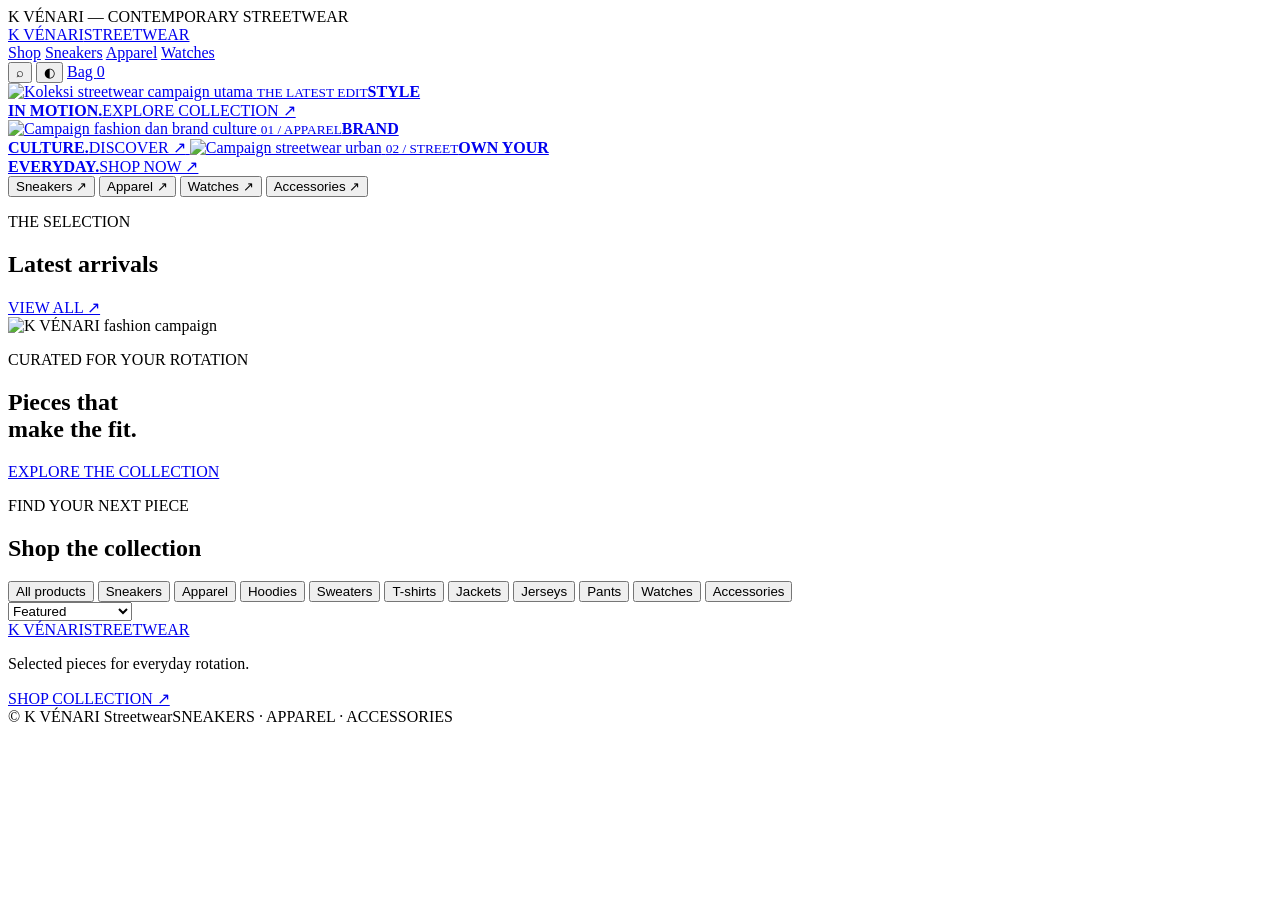
==== index.html @ ab79bc7f "Add files via upload" ====
<!doctype html>
<html lang="id">
<head>
  <meta charset="utf-8">
  <meta name="viewport" content="width=device-width, initial-scale=1">
  <meta name="theme-color" content="#111111">
  <meta name="description" content="K VÉNARI Streetwear — sneakers, apparel, dan fashion pilihan.">
  <title>K VÉNARI — Streetwear</title>
  <link rel="stylesheet" href="css/style.css">
  <script src="js/products.js" defer></script>
  <script src="js/app.js" defer></script>
</head>
<body>
  <div class="announcement">K VÉNARI — CONTEMPORARY STREETWEAR</div>
  <header class="site-header">
    <a class="wordmark" href="index.html" aria-label="K VÉNARI Beranda">K VÉNARI<span>STREETWEAR</span></a>
    <nav class="desktop-nav" aria-label="Navigasi utama">
      <a href="#shop" data-category="All">Shop</a>
      <a href="#shop" data-category="Sneakers">Sneakers</a>
      <a href="#shop" data-category="Apparel">Apparel</a>
      <a href="#shop" data-category="Watches">Watches</a>
    </nav>
    <div class="header-actions">
      <button class="icon-button" id="search-toggle" aria-label="Cari produk">⌕</button>
      <button class="icon-button theme-toggle" id="theme-toggle" aria-label="Ubah tema">◐</button>
      <a class="bag-link" href="#cart">Bag <span id="bag-count">0</span></a>
    </div>
  </header>
  <div class="search-panel" id="search-panel" hidden>
    <input id="search-input" type="search" placeholder="Cari produk, brand, atau kategori..." aria-label="Cari produk">
    <button id="search-close" class="icon-button" aria-label="Tutup pencarian">×</button>
  </div>
  <main id="app">
    <section class="campaign-layout" aria-label="Campaign">
      <a class="campaign campaign-main" href="#shop" data-category="All">
        <img src="assets/Campaign.jpg" alt="Koleksi streetwear campaign utama" fetchpriority="high">
        <span class="campaign-shade"></span>
        <span class="campaign-copy"><small>THE LATEST EDIT</small><strong>STYLE<br>IN MOTION.</strong><span class="text-link">EXPLORE COLLECTION ↗</span></span>
      </a>
      <div class="campaign-side">
        <a class="campaign campaign-small" href="#shop" data-category="Apparel">
          <img src="assets/Campaign2.jpg" alt="Campaign fashion dan brand culture">
          <span class="campaign-shade"></span>
          <span class="campaign-copy"><small>01 / APPAREL</small><strong>BRAND<br>CULTURE.</strong><span class="text-link">DISCOVER ↗</span></span>
        </a>
        <a class="campaign campaign-small" href="#shop" data-category="Sneakers">
          <img src="assets/Campaign 3.jpg" alt="Campaign streetwear urban">
          <span class="campaign-shade"></span>
          <span class="campaign-copy"><small>02 / STREET</small><strong>OWN YOUR<br>EVERYDAY.</strong><span class="text-link">SHOP NOW ↗</span></span>
        </a>
      </div>
    </section>
    <section class="category-strip" aria-label="Kategori produk">
      <button data-category="Sneakers">Sneakers <span>↗</span></button>
      <button data-category="Apparel">Apparel <span>↗</span></button>
      <button data-category="Watches">Watches <span>↗</span></button>
      <button data-category="Accessories">Accessories <span>↗</span></button>
    </section>
    <section class="section-block" id="latest-section">
      <div class="section-heading"><div><p class="eyebrow">THE SELECTION</p><h1>Latest arrivals</h1></div><a class="text-link dark-link" href="#shop">VIEW ALL ↗</a></div>
      <div class="product-grid" id="latest-grid"></div>
    </section>
    <section class="wide-banner">
      <img src="assets/Campaign2.jpg" alt="K VÉNARI fashion campaign" loading="lazy">
      <div><p class="eyebrow">CURATED FOR YOUR ROTATION</p><h2>Pieces that<br>make the fit.</h2><a class="button button-light" href="#shop">EXPLORE THE COLLECTION</a></div>
    </section>
    <section class="section-block" id="shop">
      <div class="section-heading"><div><p class="eyebrow">FIND YOUR NEXT PIECE</p><h2>Shop the collection</h2></div><span class="result-count" id="result-count"></span></div>
      <div class="shop-toolbar">
        <div class="category-filters" id="category-filters">
          <button class="filter-chip active" data-category="All">All products</button>
          <button class="filter-chip" data-category="Sneakers">Sneakers</button>
          <button class="filter-chip" data-category="Apparel">Apparel</button>
          <button class="filter-chip" data-category="Hoodies">Hoodies</button>
          <button class="filter-chip" data-category="Sweaters">Sweaters</button>
          <button class="filter-chip" data-category="T-shirts">T-shirts</button>
          <button class="filter-chip" data-category="Jackets">Jackets</button>
          <button class="filter-chip" data-category="Jerseys">Jerseys</button>
          <button class="filter-chip" data-category="Pants">Pants</button>
          <button class="filter-chip" data-category="Watches">Watches</button>
          <button class="filter-chip" data-category="Accessories">Accessories</button>
        </div>
        <select id="sort-select" aria-label="Urutkan produk"><option value="featured">Featured</option><option value="name-asc">Name: A–Z</option><option value="price-asc">Price: low to high</option><option value="price-desc">Price: high to low</option></select>
      </div>
      <div class="product-grid" id="shop-grid"></div>
      <p class="empty-state" id="empty-state" hidden>Produk tidak ditemukan.</p>
    </section>
    <section class="content-view" id="product-view" hidden></section>
    <section class="content-view" id="cart-view" hidden></section>
    <section class="content-view" id="checkout-view" hidden></section>
  </main>
  <footer class="site-footer">
    <div class="footer-top"><a class="wordmark footer-wordmark" href="index.html">K VÉNARI<span>STREETWEAR</span></a><p>Selected pieces for everyday rotation.</p><a class="text-link" href="#shop">SHOP COLLECTION ↗</a></div>
    <div class="footer-bottom"><span>© <span id="year"></span> K VÉNARI Streetwear</span><span>SNEAKERS · APPAREL · ACCESSORIES</span></div>
  </footer>
  <div class="toast" id="toast" role="status" aria-live="polite"></div>
</body>
</html>
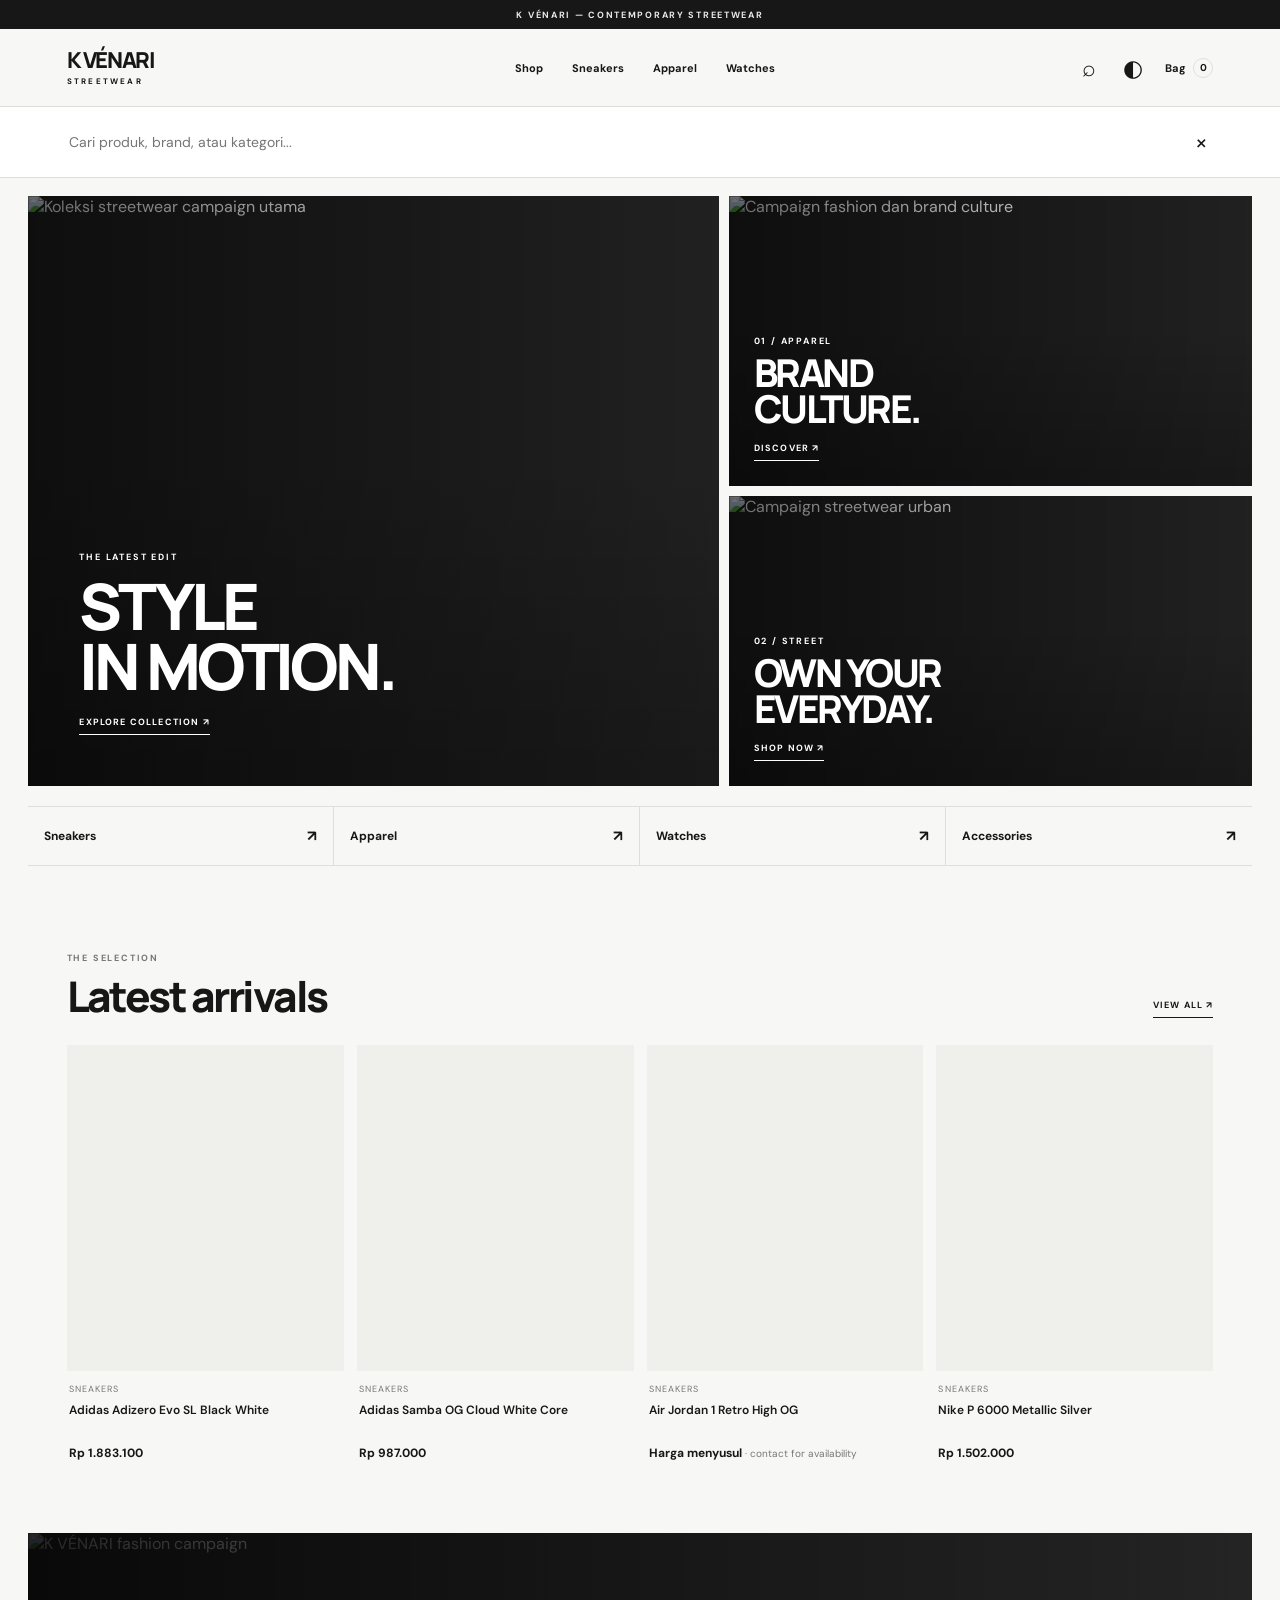
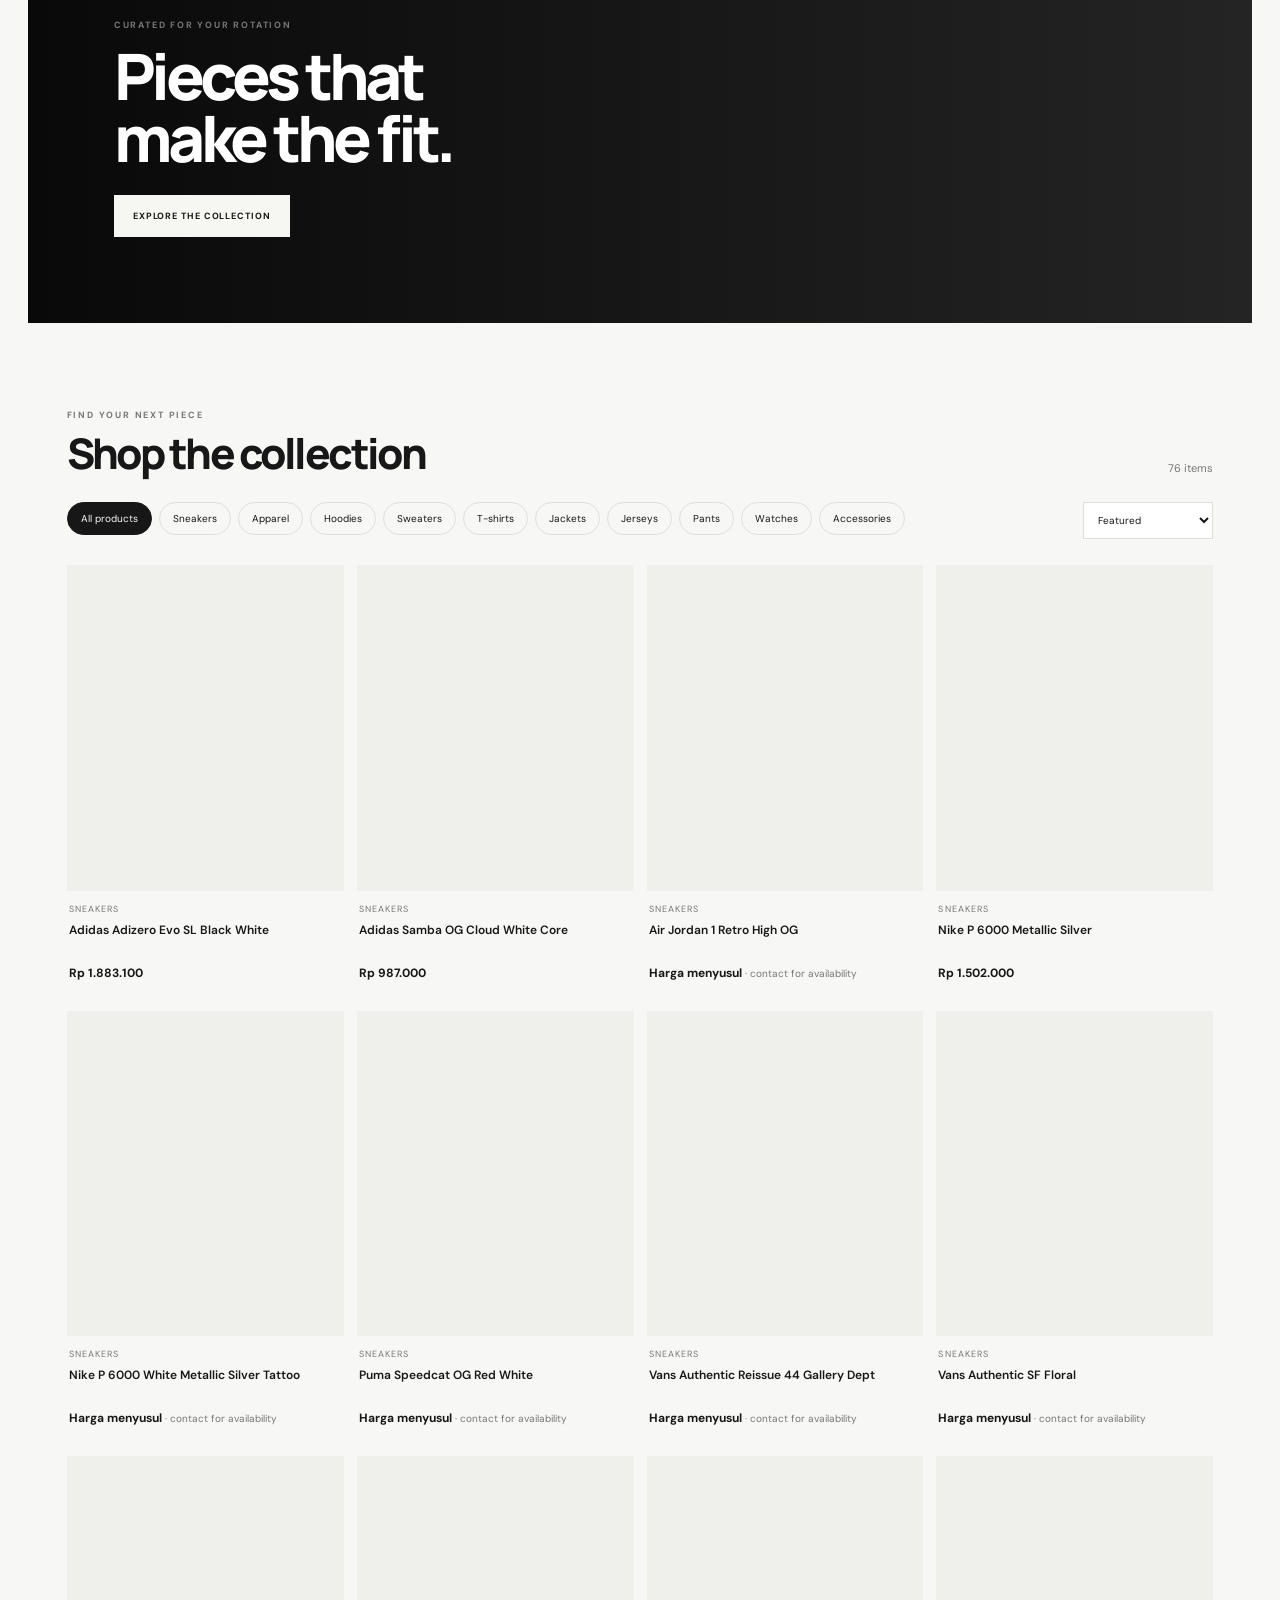
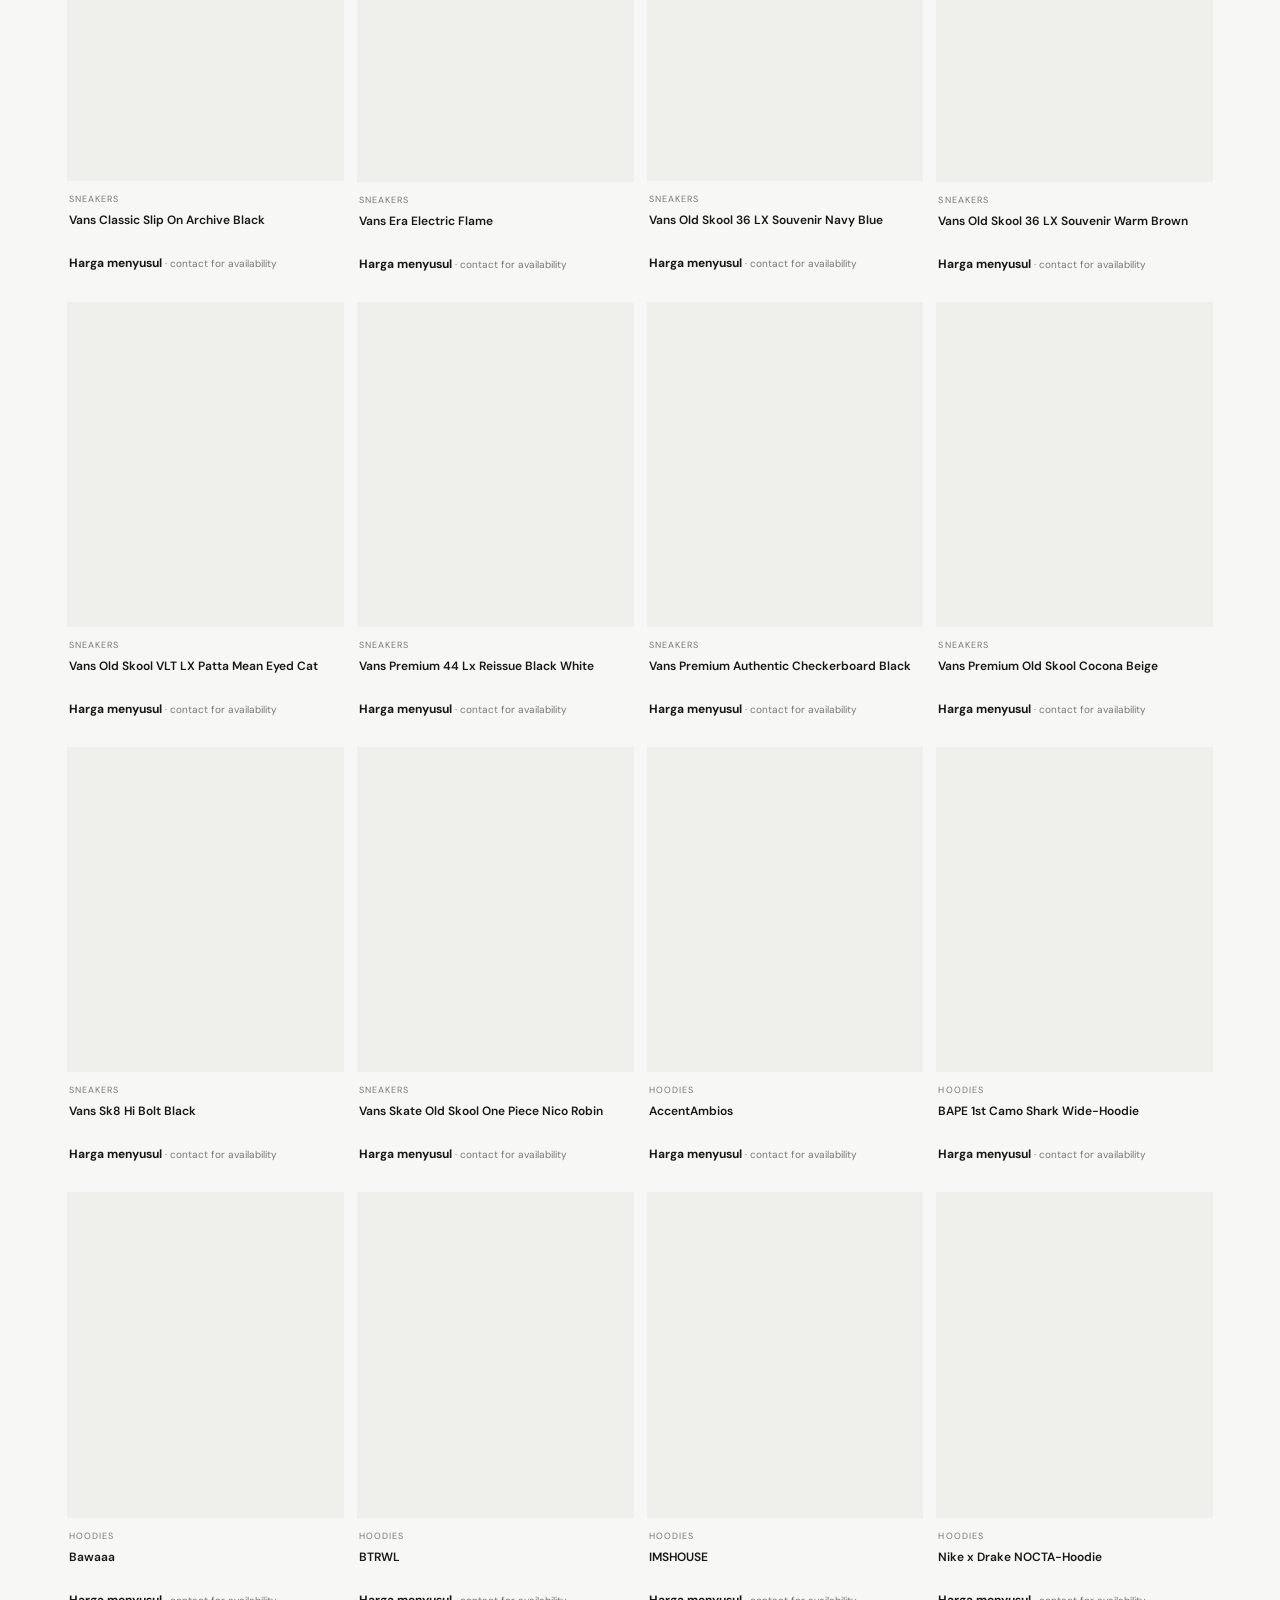
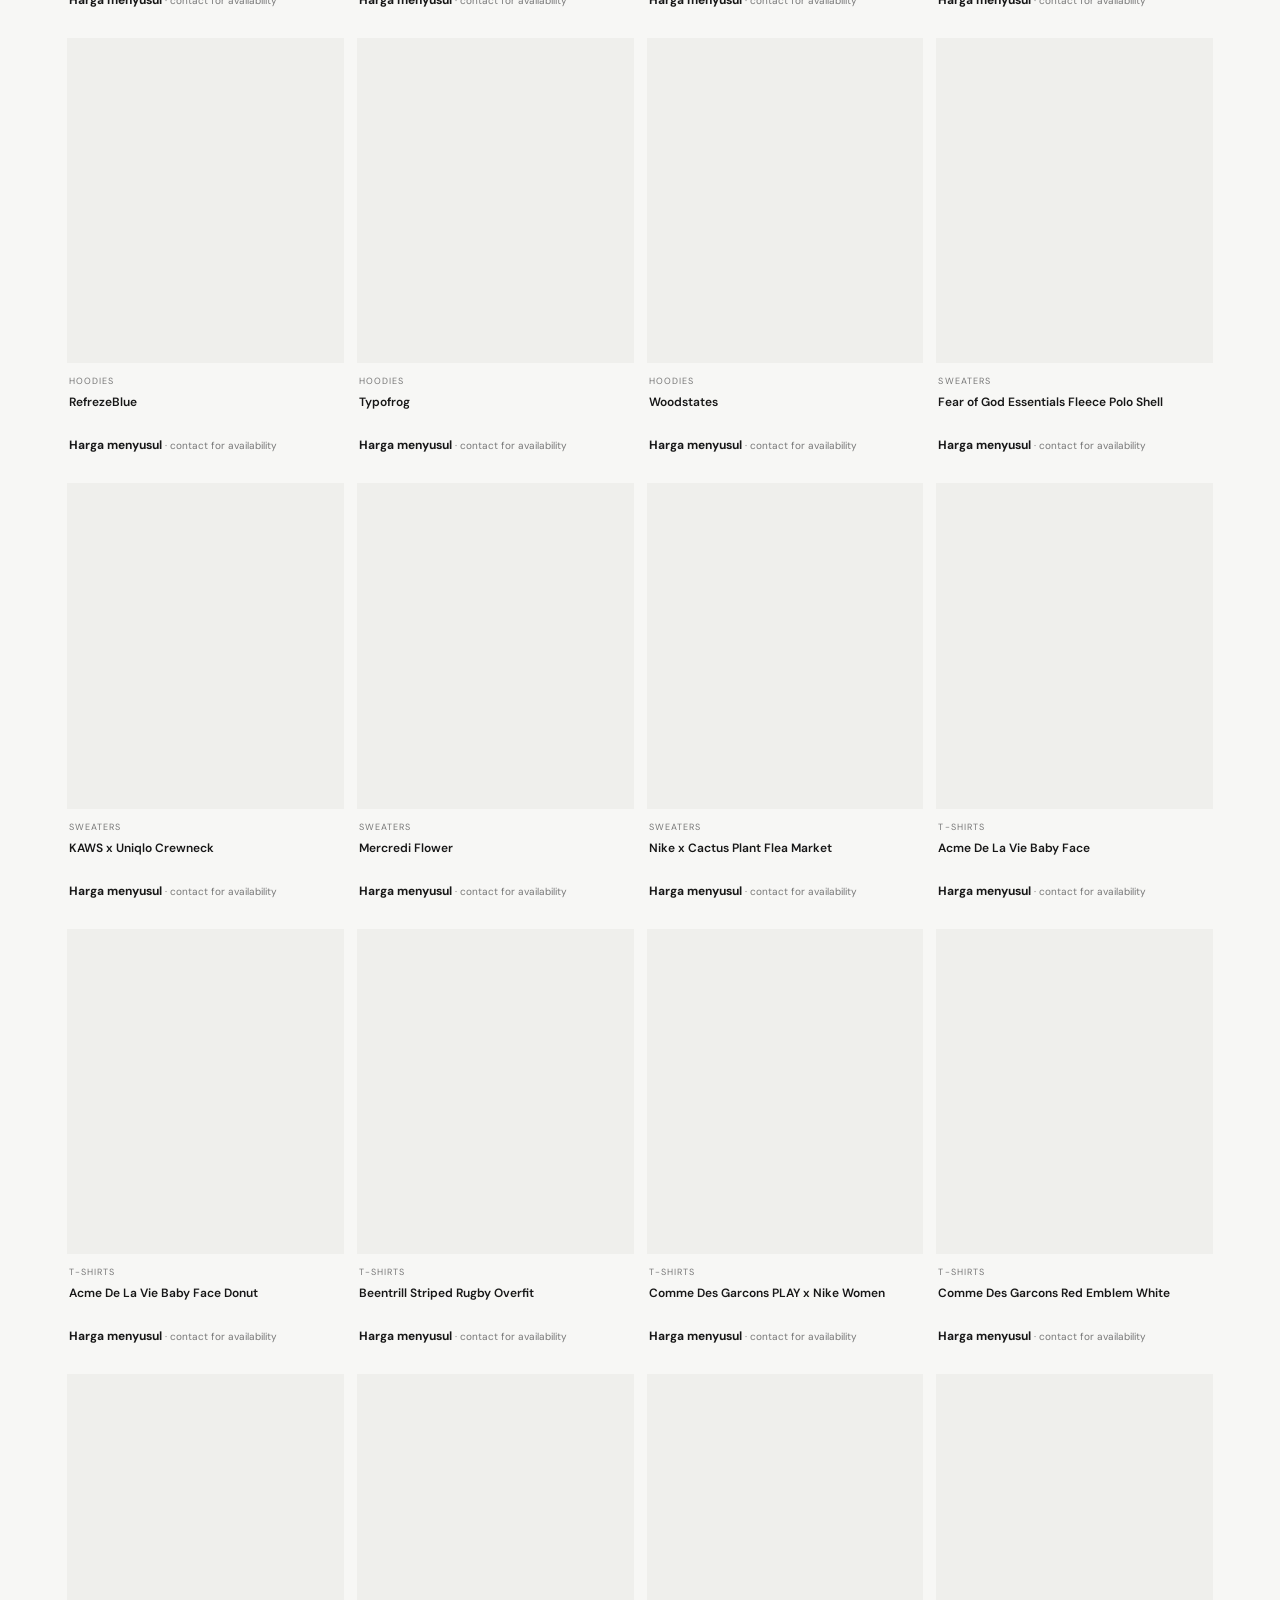
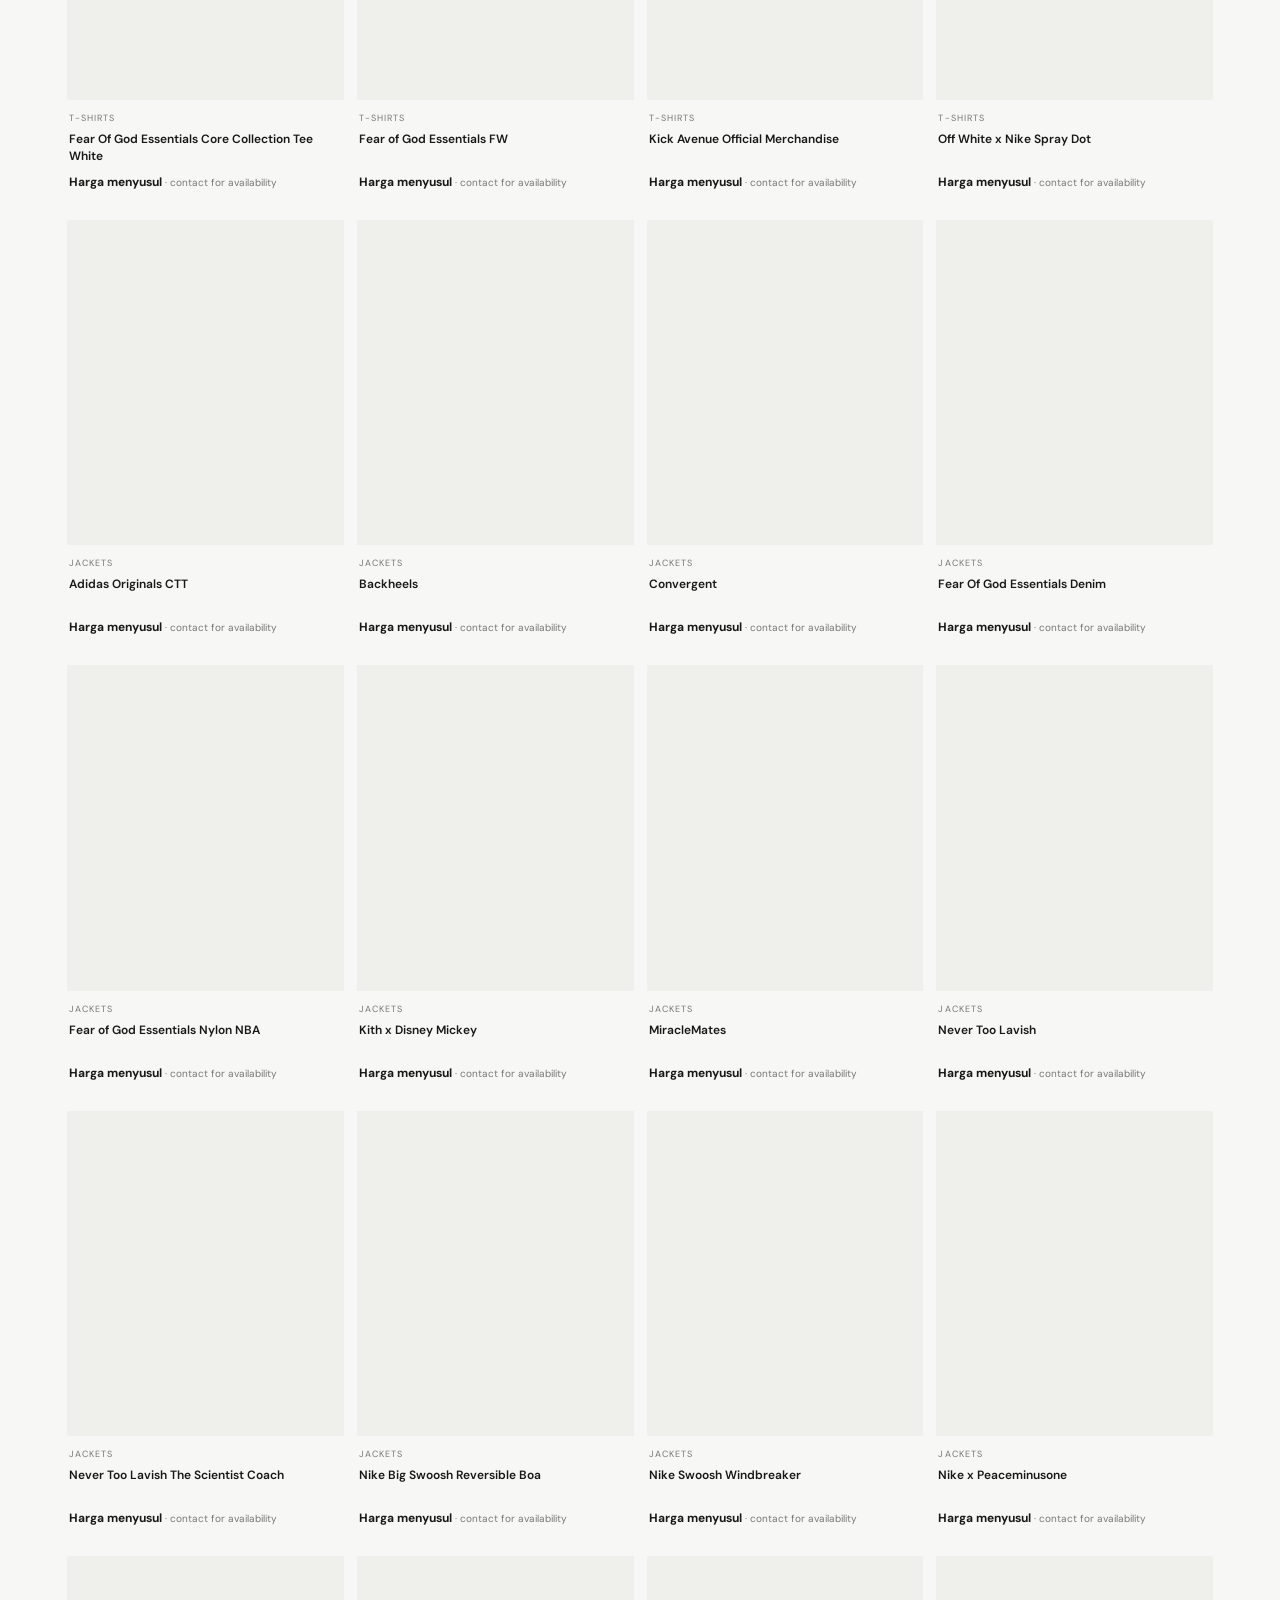
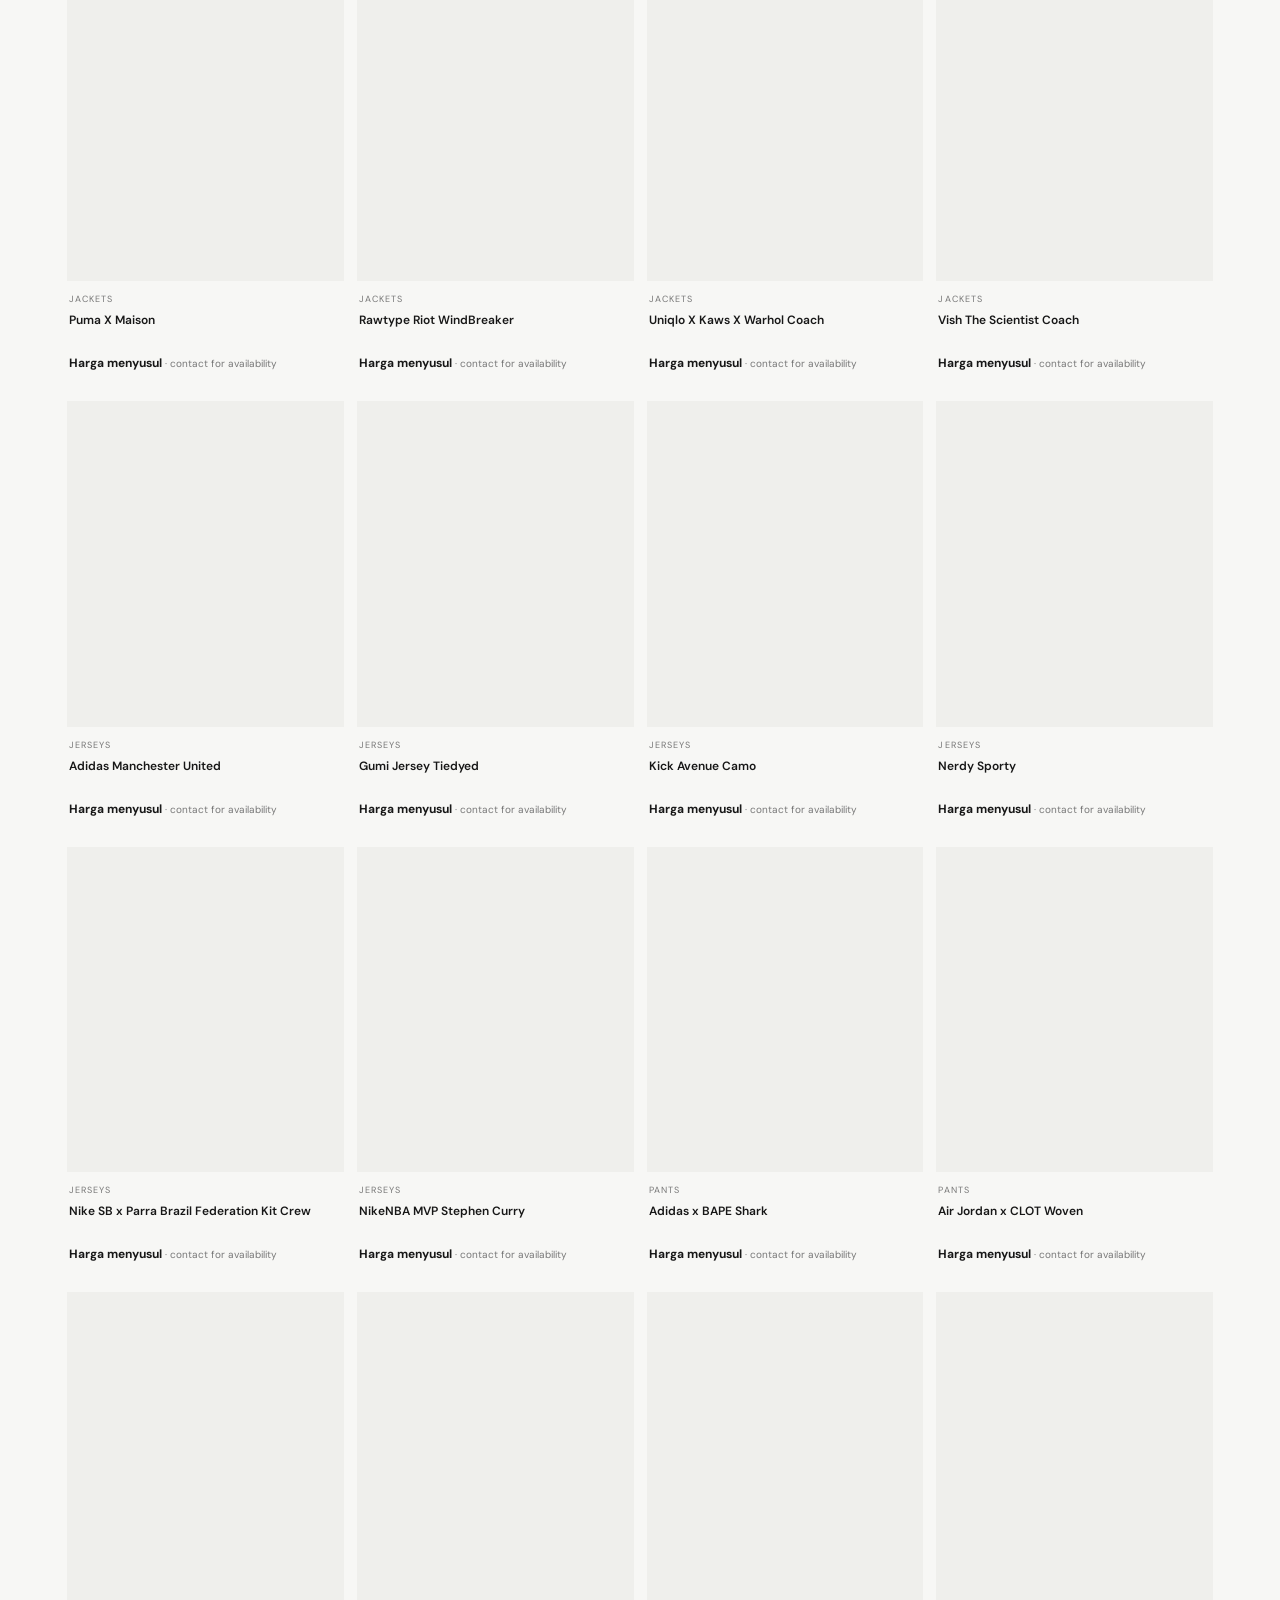
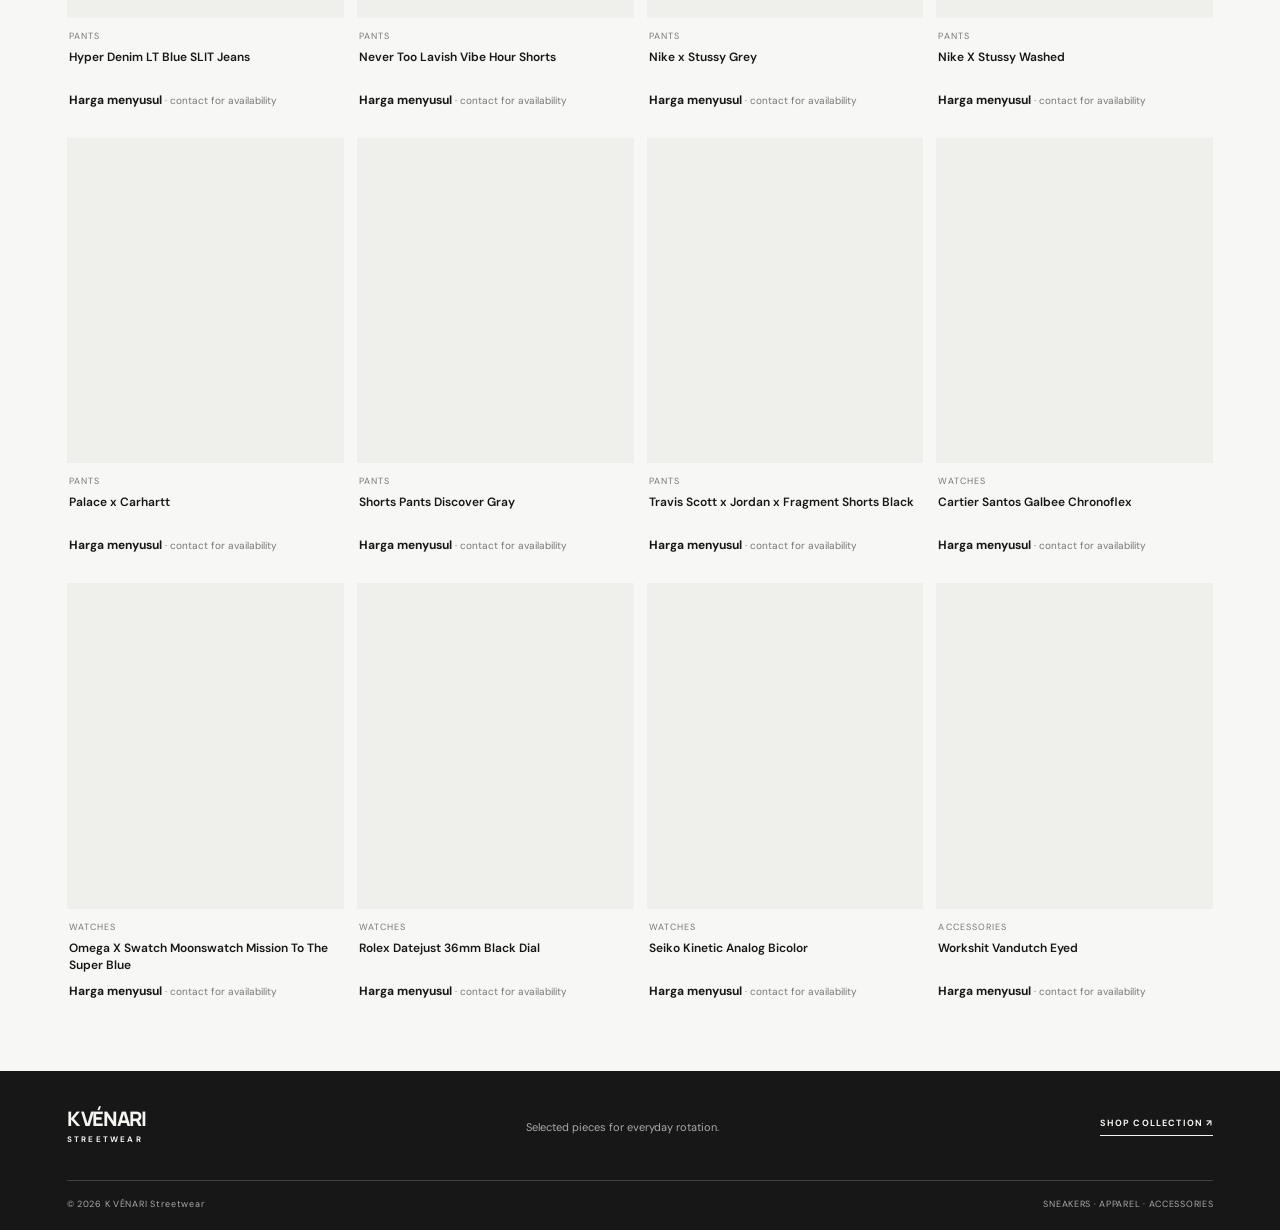
==== commit 73cf1790: "Update index.html" ====
--- a/index.html
+++ b/index.html
@@ -6,9 +6,9 @@
   <meta name="theme-color" content="#111111">
   <meta name="description" content="K VÉNARI Streetwear — sneakers, apparel, dan fashion pilihan.">
   <title>K VÉNARI — Streetwear</title>
-  <link rel="stylesheet" href="css/style.css">
-  <script src="js/products.js" defer></script>
-  <script src="js/app.js" defer></script>
+  <link rel="stylesheet" href="style.css">
+<script src="products.js" defer></script>
+<script src="app.js" defer></script>
 </head>
 <body>
   <div class="announcement">K VÉNARI — CONTEMPORARY STREETWEAR</div>
--- a/style.css
+++ b/style.css
@@ -0,0 +1,6 @@
+@import url('https://fonts.googleapis.com/css2?family=DM+Sans:wght@400;500;600;700&family=Manrope:wght@400;500;600;700;800&display=swap');
+:root{--bg:#f7f7f5;--surface:#fff;--text:#171717;--muted:#777;--line:#dededb;--soft:#efefec;--accent:#c9ff38;--header:rgba(247,247,245,.94);--shadow:0 14px 40px rgba(0,0,0,.08)}
+:root[data-theme="dark"]{--bg:#111;--surface:#191919;--text:#f4f4f1;--muted:#aaa;--line:#363636;--soft:#242424;--header:rgba(17,17,17,.94);--accent:#c9ff38;--shadow:0 14px 40px rgba(0,0,0,.25)}
+*{box-sizing:border-box}html{scroll-behavior:smooth;scroll-padding-top:100px}body{margin:0;background:var(--bg);color:var(--text);font-family:'DM Sans',Arial,sans-serif;transition:background .2s,color .2s}a{color:inherit;text-decoration:none}button,input,select{font:inherit}button{color:inherit}.announcement{height:29px;background:#171717;color:#eaeae7;display:flex;align-items:center;justify-content:center;font-size:9px;letter-spacing:.19em;font-weight:700}.site-header{height:78px;padding:0 5.2%;display:flex;align-items:center;justify-content:space-between;border-bottom:1px solid var(--line);position:sticky;top:0;z-index:20;background:var(--header);backdrop-filter:blur(16px)}.wordmark{font-family:Manrope,Arial,sans-serif;font-size:22px;font-weight:800;letter-spacing:-1.4px;line-height:1;display:flex;flex-direction:column;gap:5px;white-space:nowrap}.wordmark span{font:700 8px 'DM Sans',sans-serif;letter-spacing:.28em}.desktop-nav{display:flex;gap:29px;margin-left:5%;font-size:11px;font-weight:700}.desktop-nav a{padding:10px 0;position:relative}.desktop-nav a:hover:after{content:'';position:absolute;bottom:3px;left:0;width:100%;height:1px;background:var(--text)}.header-actions{display:flex;align-items:center;gap:17px}.icon-button{background:none;border:0;cursor:pointer;font-size:23px;padding:5px}.bag-link{font-size:11px;font-weight:700;white-space:nowrap}.bag-link span{display:inline-grid;place-items:center;min-width:20px;height:20px;border:1px solid var(--line);border-radius:50%;margin-left:4px;font-size:10px}.search-panel{display:flex;gap:12px;padding:15px 5.2%;border-bottom:1px solid var(--line);background:var(--surface)}.search-panel input{width:100%;background:transparent;color:var(--text);border:0;outline:0;font-size:14px}.campaign-layout{display:grid;grid-template-columns:1.32fr 1fr;gap:10px;padding:18px 2.2% 0;min-height:600px}.campaign{position:relative;overflow:hidden;display:block;background:#222;color:white;min-width:0}.campaign img{width:100%;height:100%;position:absolute;inset:0;object-fit:cover;transition:transform .65s cubic-bezier(.2,.7,.2,1)}.campaign:hover img{transform:scale(1.035)}.campaign-main{min-height:590px}.campaign-side{display:grid;grid-template-rows:1fr 1fr;gap:10px;min-height:590px}.campaign-small{min-height:285px}.campaign-shade{position:absolute;inset:0;background:linear-gradient(90deg,rgba(0,0,0,.58),rgba(0,0,0,.04) 100%),linear-gradient(0deg,rgba(0,0,0,.25),transparent 55%)}.campaign-copy{position:absolute;left:clamp(20px,4vw,58px);bottom:clamp(24px,4vw,54px);display:flex;flex-direction:column;align-items:flex-start;gap:13px;max-width:85%}.campaign-small .campaign-copy{left:25px;bottom:25px;gap:8px}.campaign-copy small,.eyebrow{font-size:9px;letter-spacing:.2em;font-weight:700}.campaign-copy strong{font-family:Manrope,Arial,sans-serif;font-size:clamp(32px,5vw,70px);line-height:.94;letter-spacing:-.065em;font-weight:800}.campaign-small .campaign-copy strong{font-size:clamp(24px,3vw,39px)}.text-link{font-size:9px;letter-spacing:.13em;font-weight:700;border-bottom:1px solid currentColor;padding-bottom:6px;display:inline-block}.campaign-copy .text-link{margin-top:7px}.category-strip{display:grid;grid-template-columns:repeat(4,1fr);margin:20px 2.2% 0;border-top:1px solid var(--line);border-bottom:1px solid var(--line)}.category-strip button{display:flex;justify-content:space-between;align-items:center;padding:19px 16px;border:0;border-right:1px solid var(--line);background:transparent;font-size:12px;font-weight:700;cursor:pointer;text-align:left}.category-strip button:last-child{border-right:0}.category-strip button span{font-size:15px}.category-strip button:hover{background:var(--soft)}.section-block{padding:86px 5.2% 72px}.section-heading{display:flex;align-items:flex-end;justify-content:space-between;gap:20px;margin-bottom:27px}.eyebrow{color:var(--muted);margin:0 0 10px}.section-heading h1,.section-heading h2{font:800 clamp(28px,3.3vw,43px)/1.05 Manrope,Arial,sans-serif;letter-spacing:-.06em;margin:0}.dark-link{color:var(--text);white-space:nowrap}.product-grid{display:grid;grid-template-columns:repeat(4,minmax(0,1fr));gap:30px 13px}.product-card{min-width:0;position:relative}.product-image{display:block;position:relative;overflow:hidden;background:var(--soft);aspect-ratio:4/4.7}.product-image img{width:100%;height:100%;object-fit:contain;mix-blend-mode:multiply;transition:transform .35s;padding:5%;display:block}.product-image:hover img{transform:scale(1.045)}:root[data-theme="dark"] .product-image img{mix-blend-mode:normal}.product-quick{position:absolute;left:9px;right:9px;bottom:9px;background:var(--surface);color:var(--text);border:0;padding:11px 8px;font-size:10px;font-weight:700;letter-spacing:.04em;cursor:pointer;opacity:0;transform:translateY(5px);transition:.2s}.product-image:hover .product-quick{opacity:1;transform:none}.product-info{padding:12px 2px 0}.product-category{font-size:9px;letter-spacing:.12em;color:var(--muted);text-transform:uppercase;margin-bottom:7px}.product-name{font-size:12px;font-weight:600;line-height:1.45;display:block;min-height:35px}.product-price{font-size:12px;font-weight:700;margin-top:8px}.price-note{font-size:10px;color:var(--muted);font-weight:400}.wide-banner{position:relative;margin:0 2.2%;min-height:390px;background:#242424;color:white;overflow:hidden;display:flex;align-items:center}.wide-banner>img{position:absolute;inset:0;width:100%;height:100%;object-fit:cover;opacity:.55}.wide-banner:after{content:'';position:absolute;inset:0;background:linear-gradient(90deg,rgba(0,0,0,.75),transparent)}.wide-banner>div{position:relative;z-index:1;padding:50px 7%;max-width:530px}.wide-banner h2{font:800 clamp(38px,5vw,64px)/.98 Manrope,sans-serif;letter-spacing:-.07em;margin:14px 0 25px}.button{display:inline-flex;justify-content:center;align-items:center;padding:14px 18px;font-size:9px;font-weight:700;letter-spacing:.1em;border:1px solid transparent;cursor:pointer}.button-light{background:#f6f6f2;color:#171717}.button-dark{background:var(--text);color:var(--bg)}.button-outline{border-color:var(--line);background:transparent}.shop-toolbar{display:flex;justify-content:space-between;align-items:flex-start;gap:20px;margin-bottom:26px}.category-filters{display:flex;flex-wrap:wrap;gap:7px}.filter-chip{border:1px solid var(--line);background:transparent;padding:9px 13px;border-radius:30px;font-size:10px;cursor:pointer}.filter-chip.active,.filter-chip:hover{background:var(--text);border-color:var(--text);color:var(--bg)}#sort-select{background:var(--surface);color:var(--text);border:1px solid var(--line);padding:10px;font-size:10px;min-width:130px}.result-count{font-size:11px;color:var(--muted)}.empty-state{padding:45px 0;color:var(--muted);font-size:13px}.content-view{padding:55px 5.2% 85px;min-height:55vh}.breadcrumb{font-size:10px;color:var(--muted);margin-bottom:26px}.detail-layout{display:grid;grid-template-columns:1.1fr .9fr;gap:7%;}.detail-gallery{display:grid;grid-template-columns:repeat(2,minmax(0,1fr));gap:9px;align-content:start}.detail-gallery img{width:100%;aspect-ratio:4/4.8;object-fit:contain;background:var(--soft);padding:6%}.detail-info{position:sticky;top:125px;align-self:start}.detail-info h1{font:800 clamp(28px,4vw,46px)/1.04 Manrope,sans-serif;letter-spacing:-.06em;margin:8px 0 16px}.detail-price{font-size:17px;font-weight:700;margin:20px 0}.detail-description{font-size:13px;color:var(--muted);line-height:1.8;border-top:1px solid var(--line);padding-top:18px}.detail-actions{display:flex;gap:9px;margin-top:24px}.detail-actions .button{flex:1}.back-link{display:inline-block;margin-bottom:25px;font-size:11px;border-bottom:1px solid var(--line);padding-bottom:5px}.cart-layout{display:grid;grid-template-columns:1.5fr .7fr;gap:7%}.cart-list{border-top:1px solid var(--line)}.cart-item{display:grid;grid-template-columns:110px 1fr auto;gap:17px;padding:18px 0;border-bottom:1px solid var(--line)}.cart-item img{width:110px;height:125px;object-fit:contain;background:var(--soft);padding:6%}.cart-item h3{font-size:13px;margin:4px 0 9px}.cart-item p{font-size:11px;color:var(--muted);margin:0 0 10px}.quantity-control{display:flex;align-items:center;gap:12px;font-size:12px}.quantity-control button,.remove-item{border:1px solid var(--line);background:transparent;width:26px;height:26px;cursor:pointer}.remove-item{width:auto;height:auto;border:0;text-decoration:underline;color:var(--muted);font-size:10px;margin-top:8px}.cart-summary{background:var(--surface);padding:22px;height:max-content;border:1px solid var(--line)}.cart-summary h2{font:700 19px Manrope,sans-serif;margin:0 0 20px}.summary-row{display:flex;justify-content:space-between;gap:12px;font-size:12px;margin:15px 0}.summary-total{padding-top:15px;border-top:1px solid var(--line);font-weight:700}.cart-summary .button{width:100%;margin-top:10px}.checkout-layout{display:grid;grid-template-columns:1fr .8fr;gap:7%}.form-section{margin-bottom:28px}.form-section h2{font:700 19px Manrope,sans-serif;margin:0 0 18px}.field{display:flex;flex-direction:column;gap:7px;margin-bottom:14px}.field label{font-size:11px;font-weight:600}.field input,.field textarea,.field select{width:100%;padding:13px;background:var(--surface);color:var(--text);border:1px solid var(--line);outline:none;font-size:12px}.field input:focus,.field textarea:focus{border-color:var(--text)}.payment-box{background:var(--soft);padding:16px;font-size:12px;line-height:1.8}.payment-number{font-weight:700;font-size:15px;letter-spacing:.04em}.site-footer{background:#171717;color:#f4f4f1;padding:38px 5.2% 20px}.footer-top{display:flex;align-items:center;justify-content:space-between;gap:20px;padding-bottom:35px}.footer-wordmark{font-size:20px}.footer-top p{font-size:11px;color:#aaa}.footer-bottom{border-top:1px solid #414141;padding-top:17px;display:flex;justify-content:space-between;gap:15px;color:#aaa;font-size:9px;letter-spacing:.08em}.toast{position:fixed;bottom:22px;left:50%;transform:translate(-50%,20px);padding:13px 18px;background:var(--text);color:var(--bg);font-size:12px;z-index:50;opacity:0;pointer-events:none;transition:.25s;box-shadow:var(--shadow)}.toast.show{opacity:1;transform:translate(-50%,0)}.mobile-only{display:none}
+@media(max-width:900px){.site-header{padding:0 4%;height:70px}.desktop-nav{gap:15px;margin-left:0}.campaign-layout{min-height:480px;grid-template-columns:1.2fr 1fr}.campaign-main,.campaign-side{min-height:470px}.campaign-small{min-height:230px}.product-grid{grid-template-columns:repeat(3,minmax(0,1fr));gap:25px 10px}.section-block{padding:65px 4%}.detail-layout{gap:4%}.cart-layout,.checkout-layout{gap:4%}}
+@media(max-width:620px){.announcement{height:25px;font-size:8px}.site-header{height:64px;padding:0 4%;gap:10px}.wordmark{font-size:18px;letter-spacing:-1px}.wordmark span{font-size:7px}.desktop-nav{display:none}.header-actions{gap:9px}.icon-button{font-size:20px}.campaign-layout{display:flex;flex-direction:column;padding:10px 3% 0;gap:8px;min-height:0}.campaign-main{min-height:410px}.campaign-side{display:grid;grid-template-columns:1fr 1fr;grid-template-rows:220px;gap:8px;min-height:0}.campaign-small{min-height:220px}.campaign-copy{left:22px;bottom:26px}.campaign-copy strong{font-size:43px}.campaign-small .campaign-copy{left:13px;bottom:16px;gap:7px}.campaign-small .campaign-copy strong{font-size:clamp(21px,6vw,29px)}.campaign-small .campaign-copy small{font-size:7px}.campaign-copy .text-link{font-size:8px}.category-strip{margin:12px 3% 0;grid-template-columns:repeat(2,1fr)}.category-strip button{padding:15px 12px;font-size:11px;border-bottom:1px solid var(--line)}.category-strip button:nth-child(2){border-right:0}.category-strip button:nth-child(3),.category-strip button:nth-child(4){border-bottom:0}.section-block{padding:54px 3%}.section-heading{align-items:flex-end;margin-bottom:20px}.section-heading h1,.section-heading h2{font-size:30px}.section-heading .text-link{font-size:8px}.product-grid{grid-template-columns:repeat(2,minmax(0,1fr));gap:24px 9px}.product-name{font-size:11px;min-height:0}.product-price{font-size:11px}.product-quick{opacity:1;transform:none;bottom:6px;left:6px;right:6px;padding:9px 5px;font-size:9px}.wide-banner{margin:0 3%;min-height:330px}.wide-banner>div{padding:35px 7%}.wide-banner h2{font-size:46px}.shop-toolbar{flex-direction:column;align-items:stretch}.category-filters{flex-wrap:nowrap;overflow-x:auto;padding-bottom:6px}.filter-chip{white-space:nowrap}.category-filters::-webkit-scrollbar{height:3px}.category-filters::-webkit-scrollbar-thumb{background:var(--line)}#sort-select{width:100%}.content-view{padding:35px 4% 60px}.detail-layout{grid-template-columns:1fr;gap:28px}.detail-gallery{gap:6px}.detail-info{position:static}.detail-info h1{font-size:32px}.detail-actions{position:sticky;bottom:8px;background:var(--bg);padding:8px 0;z-index:5}.cart-layout,.checkout-layout{grid-template-columns:1fr;gap:30px}.cart-item{grid-template-columns:82px 1fr auto;gap:11px}.cart-item img{width:82px;height:100px}.cart-item h3{font-size:11px}.cart-item .product-price{font-size:11px}.footer-top{align-items:flex-start;flex-direction:column;gap:16px}.footer-bottom{flex-direction:column;gap:8px}.result-count{font-size:10px}.product-image{aspect-ratio:4/4.8}}
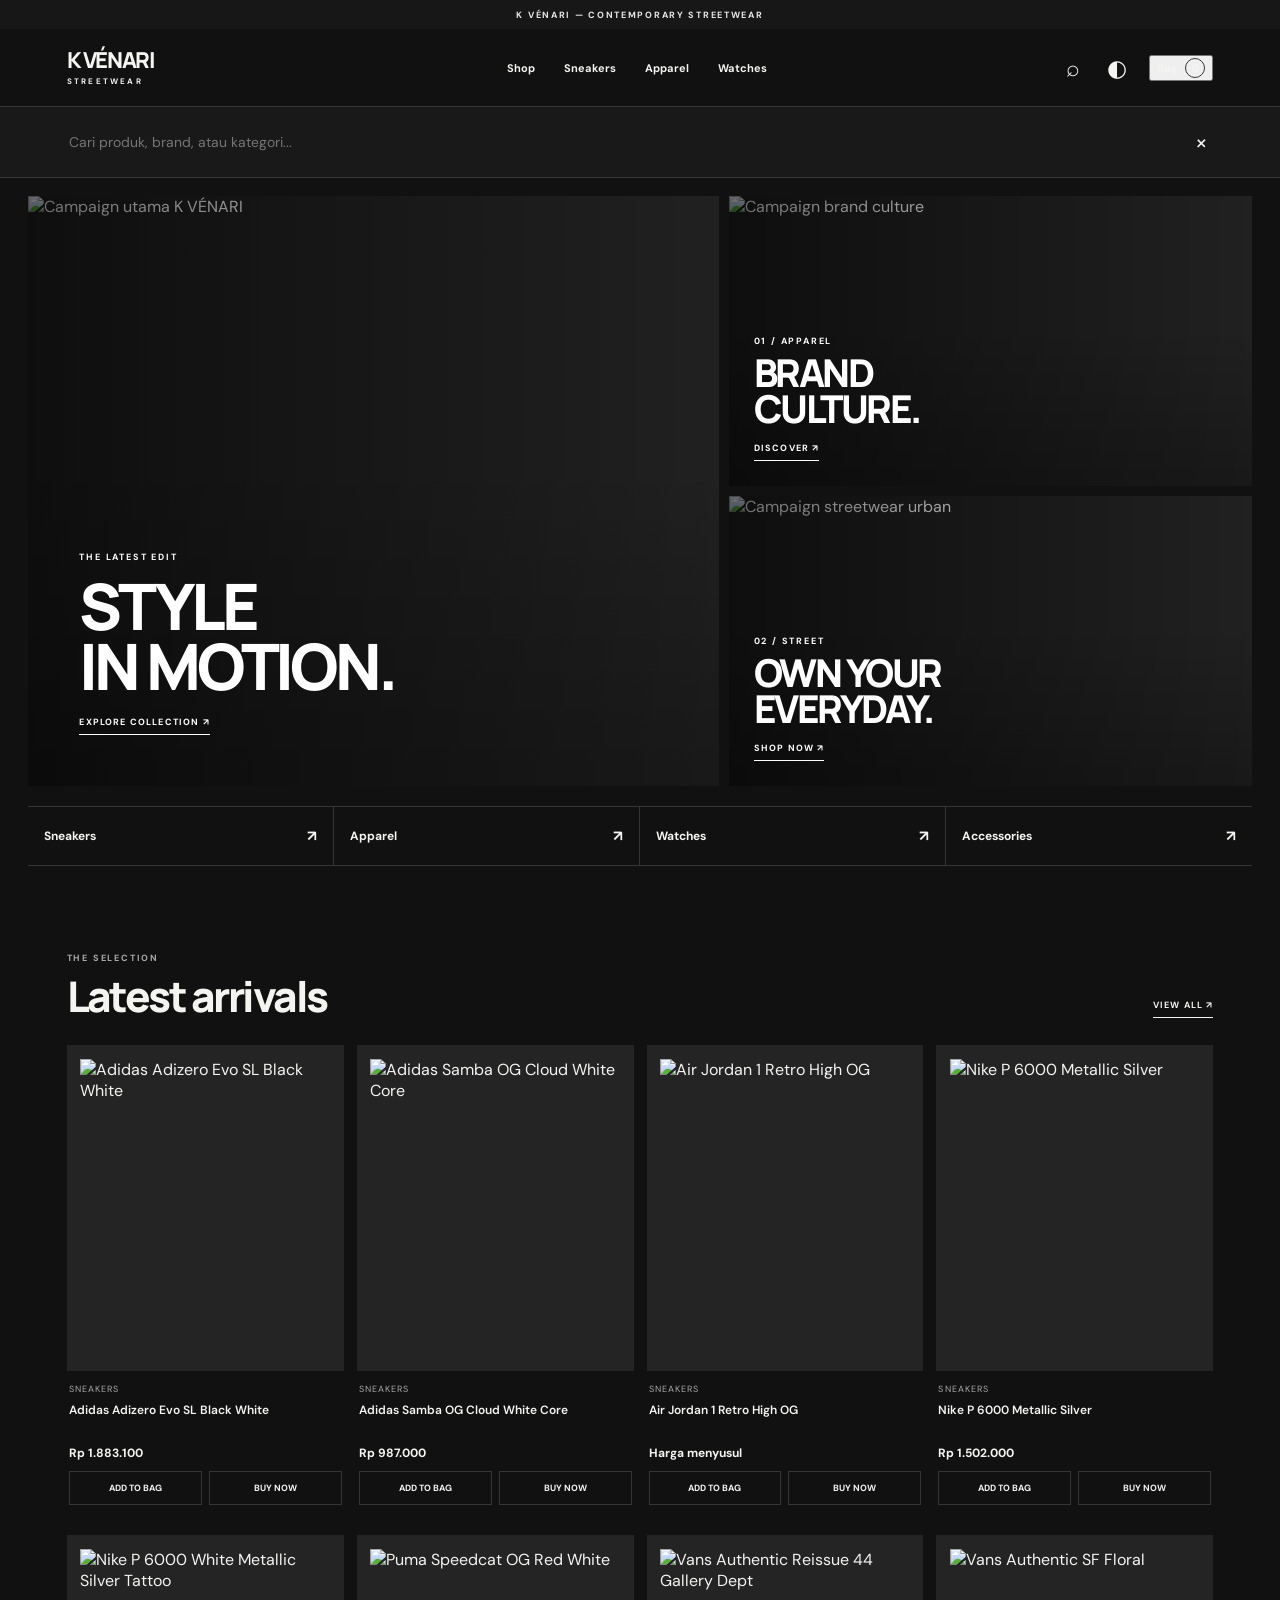
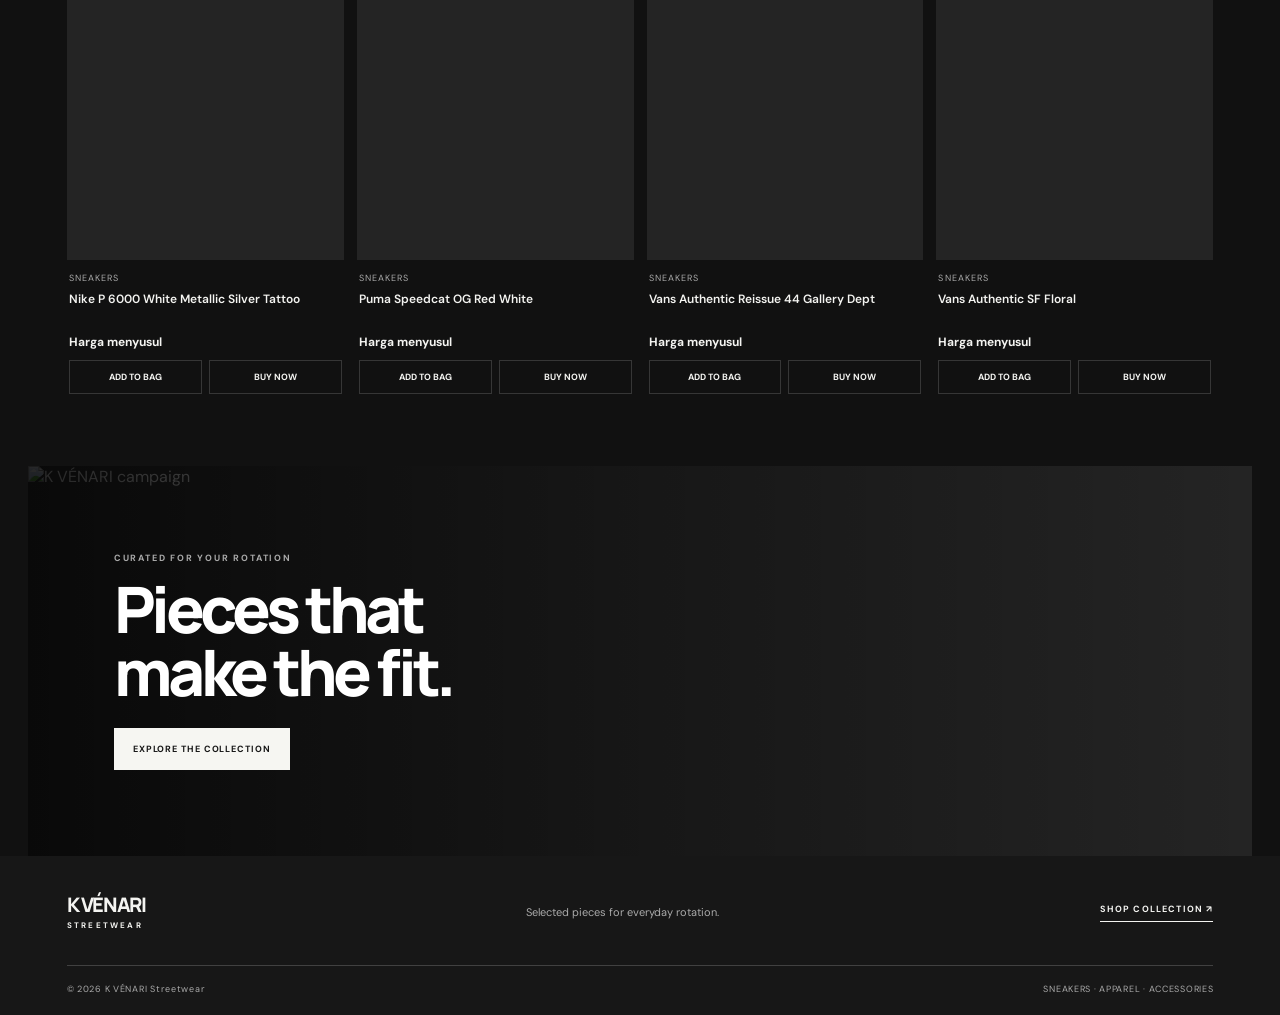
==== commit 46d6e5e5: "Add files via upload" ====
--- a/index.html
+++ b/index.html
@@ -6,93 +6,42 @@
   <meta name="theme-color" content="#111111">
   <meta name="description" content="K VÉNARI Streetwear — sneakers, apparel, dan fashion pilihan.">
   <title>K VÉNARI — Streetwear</title>
+  <link rel="preconnect" href="https://fonts.googleapis.com">
+  <link rel="preconnect" href="https://fonts.gstatic.com" crossorigin>
   <link rel="stylesheet" href="style.css">
-<script src="products.js" defer></script>
-<script src="app.js" defer></script>
+  <link rel="stylesheet" href="components.css">
+  <link rel="stylesheet" href="responsive.css">
+  <script src="products.js" defer></script>
+  <script src="app.js" defer></script>
+  <script src="cart.js" defer></script>
+    <script src="home.js" defer></script>
 </head>
 <body>
   <div class="announcement">K VÉNARI — CONTEMPORARY STREETWEAR</div>
   <header class="site-header">
     <a class="wordmark" href="index.html" aria-label="K VÉNARI Beranda">K VÉNARI<span>STREETWEAR</span></a>
     <nav class="desktop-nav" aria-label="Navigasi utama">
-      <a href="#shop" data-category="All">Shop</a>
-      <a href="#shop" data-category="Sneakers">Sneakers</a>
-      <a href="#shop" data-category="Apparel">Apparel</a>
-      <a href="#shop" data-category="Watches">Watches</a>
+      <a href="shop.html">Shop</a><a href="shop.html?category=Sneakers">Sneakers</a><a href="shop.html?category=Apparel">Apparel</a><a href="shop.html?category=Watches">Watches</a>
     </nav>
     <div class="header-actions">
       <button class="icon-button" id="search-toggle" aria-label="Cari produk">⌕</button>
       <button class="icon-button theme-toggle" id="theme-toggle" aria-label="Ubah tema">◐</button>
-      <a class="bag-link" href="#cart">Bag <span id="bag-count">0</span></a>
+      <button class="bag-link" id="bag-open">Bag <span id="bag-count">0</span></button>
     </div>
   </header>
-  <div class="search-panel" id="search-panel" hidden>
-    <input id="search-input" type="search" placeholder="Cari produk, brand, atau kategori..." aria-label="Cari produk">
-    <button id="search-close" class="icon-button" aria-label="Tutup pencarian">×</button>
-  </div>
-  <main id="app">
+  <div class="search-panel" id="search-panel" hidden><input id="search-input" type="search" placeholder="Cari produk, brand, atau kategori..." aria-label="Cari produk"><button id="search-close" class="icon-button" aria-label="Tutup pencarian">×</button></div>
+
+  <main>
     <section class="campaign-layout" aria-label="Campaign">
-      <a class="campaign campaign-main" href="#shop" data-category="All">
-        <img src="assets/Campaign.jpg" alt="Koleksi streetwear campaign utama" fetchpriority="high">
-        <span class="campaign-shade"></span>
-        <span class="campaign-copy"><small>THE LATEST EDIT</small><strong>STYLE<br>IN MOTION.</strong><span class="text-link">EXPLORE COLLECTION ↗</span></span>
-      </a>
-      <div class="campaign-side">
-        <a class="campaign campaign-small" href="#shop" data-category="Apparel">
-          <img src="assets/Campaign2.jpg" alt="Campaign fashion dan brand culture">
-          <span class="campaign-shade"></span>
-          <span class="campaign-copy"><small>01 / APPAREL</small><strong>BRAND<br>CULTURE.</strong><span class="text-link">DISCOVER ↗</span></span>
-        </a>
-        <a class="campaign campaign-small" href="#shop" data-category="Sneakers">
-          <img src="assets/Campaign 3.jpg" alt="Campaign streetwear urban">
-          <span class="campaign-shade"></span>
-          <span class="campaign-copy"><small>02 / STREET</small><strong>OWN YOUR<br>EVERYDAY.</strong><span class="text-link">SHOP NOW ↗</span></span>
-        </a>
-      </div>
+      <a class="campaign campaign-main" href="shop.html"><img src="assets/Campaign.jpg" alt="Campaign utama K VÉNARI" fetchpriority="high"><span class="campaign-shade"></span><span class="campaign-copy"><small>THE LATEST EDIT</small><strong>STYLE<br>IN MOTION.</strong><span class="text-link">EXPLORE COLLECTION ↗</span></span></a>
+      <div class="campaign-side"><a class="campaign campaign-small" href="shop.html?category=Apparel"><img src="assets/Campaign2.jpg" alt="Campaign brand culture"><span class="campaign-shade"></span><span class="campaign-copy"><small>01 / APPAREL</small><strong>BRAND<br>CULTURE.</strong><span class="text-link">DISCOVER ↗</span></span></a><a class="campaign campaign-small" href="shop.html?category=Sneakers"><img src="assets/Campaign 3.jpg" alt="Campaign streetwear urban"><span class="campaign-shade"></span><span class="campaign-copy"><small>02 / STREET</small><strong>OWN YOUR<br>EVERYDAY.</strong><span class="text-link">SHOP NOW ↗</span></span></a></div>
     </section>
-    <section class="category-strip" aria-label="Kategori produk">
-      <button data-category="Sneakers">Sneakers <span>↗</span></button>
-      <button data-category="Apparel">Apparel <span>↗</span></button>
-      <button data-category="Watches">Watches <span>↗</span></button>
-      <button data-category="Accessories">Accessories <span>↗</span></button>
-    </section>
-    <section class="section-block" id="latest-section">
-      <div class="section-heading"><div><p class="eyebrow">THE SELECTION</p><h1>Latest arrivals</h1></div><a class="text-link dark-link" href="#shop">VIEW ALL ↗</a></div>
-      <div class="product-grid" id="latest-grid"></div>
-    </section>
-    <section class="wide-banner">
-      <img src="assets/Campaign2.jpg" alt="K VÉNARI fashion campaign" loading="lazy">
-      <div><p class="eyebrow">CURATED FOR YOUR ROTATION</p><h2>Pieces that<br>make the fit.</h2><a class="button button-light" href="#shop">EXPLORE THE COLLECTION</a></div>
-    </section>
-    <section class="section-block" id="shop">
-      <div class="section-heading"><div><p class="eyebrow">FIND YOUR NEXT PIECE</p><h2>Shop the collection</h2></div><span class="result-count" id="result-count"></span></div>
-      <div class="shop-toolbar">
-        <div class="category-filters" id="category-filters">
-          <button class="filter-chip active" data-category="All">All products</button>
-          <button class="filter-chip" data-category="Sneakers">Sneakers</button>
-          <button class="filter-chip" data-category="Apparel">Apparel</button>
-          <button class="filter-chip" data-category="Hoodies">Hoodies</button>
-          <button class="filter-chip" data-category="Sweaters">Sweaters</button>
-          <button class="filter-chip" data-category="T-shirts">T-shirts</button>
-          <button class="filter-chip" data-category="Jackets">Jackets</button>
-          <button class="filter-chip" data-category="Jerseys">Jerseys</button>
-          <button class="filter-chip" data-category="Pants">Pants</button>
-          <button class="filter-chip" data-category="Watches">Watches</button>
-          <button class="filter-chip" data-category="Accessories">Accessories</button>
-        </div>
-        <select id="sort-select" aria-label="Urutkan produk"><option value="featured">Featured</option><option value="name-asc">Name: A–Z</option><option value="price-asc">Price: low to high</option><option value="price-desc">Price: high to low</option></select>
-      </div>
-      <div class="product-grid" id="shop-grid"></div>
-      <p class="empty-state" id="empty-state" hidden>Produk tidak ditemukan.</p>
-    </section>
-    <section class="content-view" id="product-view" hidden></section>
-    <section class="content-view" id="cart-view" hidden></section>
-    <section class="content-view" id="checkout-view" hidden></section>
+    <section class="category-strip" aria-label="Kategori produk"><button data-go-category="Sneakers">Sneakers <span>↗</span></button><button data-go-category="Apparel">Apparel <span>↗</span></button><button data-go-category="Watches">Watches <span>↗</span></button><button data-go-category="Accessories">Accessories <span>↗</span></button></section>
+    <section class="section-block"><div class="section-heading"><div><p class="eyebrow">THE SELECTION</p><h1>Latest arrivals</h1></div><a class="text-link dark-link" href="shop.html">VIEW ALL ↗</a></div><div class="product-grid" id="latest-grid"></div></section>
+    <section class="wide-banner"><img src="assets/Campaign2.jpg" alt="K VÉNARI campaign" loading="lazy"><div><p class="eyebrow">CURATED FOR YOUR ROTATION</p><h2>Pieces that<br>make the fit.</h2><a class="button button-light" href="shop.html">EXPLORE THE COLLECTION</a></div></section>
   </main>
-  <footer class="site-footer">
-    <div class="footer-top"><a class="wordmark footer-wordmark" href="index.html">K VÉNARI<span>STREETWEAR</span></a><p>Selected pieces for everyday rotation.</p><a class="text-link" href="#shop">SHOP COLLECTION ↗</a></div>
-    <div class="footer-bottom"><span>© <span id="year"></span> K VÉNARI Streetwear</span><span>SNEAKERS · APPAREL · ACCESSORIES</span></div>
-  </footer>
+
+  <footer class="site-footer"><div class="footer-top"><a class="wordmark footer-wordmark" href="index.html">K VÉNARI<span>STREETWEAR</span></a><p>Selected pieces for everyday rotation.</p><a class="text-link" href="shop.html">SHOP COLLECTION ↗</a></div><div class="footer-bottom"><span>© <span id="year"></span> K VÉNARI Streetwear</span><span>SNEAKERS · APPAREL · ACCESSORIES</span></div></footer>
   <div class="toast" id="toast" role="status" aria-live="polite"></div>
-</body>
-</html>
+  <div class="bag-drawer" id="bag-drawer" aria-hidden="true"><section class="bag-panel" role="dialog" aria-modal="true" aria-label="Shopping bag"><div class="bag-panel-head"><h2>Your bag <span id="drawer-count">(0)</span></h2><button class="bag-close" id="bag-close" aria-label="Tutup keranjang">×</button></div><div id="bag-items"></div><div class="bag-footer" id="bag-footer"></div></section></div>
+</body></html>
--- a/style.css
+++ b/style.css
@@ -1,6 +1,1124 @@
+/* K VÉNARI — core design system */
 @import url('https://fonts.googleapis.com/css2?family=DM+Sans:wght@400;500;600;700&family=Manrope:wght@400;500;600;700;800&display=swap');
-:root{--bg:#f7f7f5;--surface:#fff;--text:#171717;--muted:#777;--line:#dededb;--soft:#efefec;--accent:#c9ff38;--header:rgba(247,247,245,.94);--shadow:0 14px 40px rgba(0,0,0,.08)}
-:root[data-theme="dark"]{--bg:#111;--surface:#191919;--text:#f4f4f1;--muted:#aaa;--line:#363636;--soft:#242424;--header:rgba(17,17,17,.94);--accent:#c9ff38;--shadow:0 14px 40px rgba(0,0,0,.25)}
-*{box-sizing:border-box}html{scroll-behavior:smooth;scroll-padding-top:100px}body{margin:0;background:var(--bg);color:var(--text);font-family:'DM Sans',Arial,sans-serif;transition:background .2s,color .2s}a{color:inherit;text-decoration:none}button,input,select{font:inherit}button{color:inherit}.announcement{height:29px;background:#171717;color:#eaeae7;display:flex;align-items:center;justify-content:center;font-size:9px;letter-spacing:.19em;font-weight:700}.site-header{height:78px;padding:0 5.2%;display:flex;align-items:center;justify-content:space-between;border-bottom:1px solid var(--line);position:sticky;top:0;z-index:20;background:var(--header);backdrop-filter:blur(16px)}.wordmark{font-family:Manrope,Arial,sans-serif;font-size:22px;font-weight:800;letter-spacing:-1.4px;line-height:1;display:flex;flex-direction:column;gap:5px;white-space:nowrap}.wordmark span{font:700 8px 'DM Sans',sans-serif;letter-spacing:.28em}.desktop-nav{display:flex;gap:29px;margin-left:5%;font-size:11px;font-weight:700}.desktop-nav a{padding:10px 0;position:relative}.desktop-nav a:hover:after{content:'';position:absolute;bottom:3px;left:0;width:100%;height:1px;background:var(--text)}.header-actions{display:flex;align-items:center;gap:17px}.icon-button{background:none;border:0;cursor:pointer;font-size:23px;padding:5px}.bag-link{font-size:11px;font-weight:700;white-space:nowrap}.bag-link span{display:inline-grid;place-items:center;min-width:20px;height:20px;border:1px solid var(--line);border-radius:50%;margin-left:4px;font-size:10px}.search-panel{display:flex;gap:12px;padding:15px 5.2%;border-bottom:1px solid var(--line);background:var(--surface)}.search-panel input{width:100%;background:transparent;color:var(--text);border:0;outline:0;font-size:14px}.campaign-layout{display:grid;grid-template-columns:1.32fr 1fr;gap:10px;padding:18px 2.2% 0;min-height:600px}.campaign{position:relative;overflow:hidden;display:block;background:#222;color:white;min-width:0}.campaign img{width:100%;height:100%;position:absolute;inset:0;object-fit:cover;transition:transform .65s cubic-bezier(.2,.7,.2,1)}.campaign:hover img{transform:scale(1.035)}.campaign-main{min-height:590px}.campaign-side{display:grid;grid-template-rows:1fr 1fr;gap:10px;min-height:590px}.campaign-small{min-height:285px}.campaign-shade{position:absolute;inset:0;background:linear-gradient(90deg,rgba(0,0,0,.58),rgba(0,0,0,.04) 100%),linear-gradient(0deg,rgba(0,0,0,.25),transparent 55%)}.campaign-copy{position:absolute;left:clamp(20px,4vw,58px);bottom:clamp(24px,4vw,54px);display:flex;flex-direction:column;align-items:flex-start;gap:13px;max-width:85%}.campaign-small .campaign-copy{left:25px;bottom:25px;gap:8px}.campaign-copy small,.eyebrow{font-size:9px;letter-spacing:.2em;font-weight:700}.campaign-copy strong{font-family:Manrope,Arial,sans-serif;font-size:clamp(32px,5vw,70px);line-height:.94;letter-spacing:-.065em;font-weight:800}.campaign-small .campaign-copy strong{font-size:clamp(24px,3vw,39px)}.text-link{font-size:9px;letter-spacing:.13em;font-weight:700;border-bottom:1px solid currentColor;padding-bottom:6px;display:inline-block}.campaign-copy .text-link{margin-top:7px}.category-strip{display:grid;grid-template-columns:repeat(4,1fr);margin:20px 2.2% 0;border-top:1px solid var(--line);border-bottom:1px solid var(--line)}.category-strip button{display:flex;justify-content:space-between;align-items:center;padding:19px 16px;border:0;border-right:1px solid var(--line);background:transparent;font-size:12px;font-weight:700;cursor:pointer;text-align:left}.category-strip button:last-child{border-right:0}.category-strip button span{font-size:15px}.category-strip button:hover{background:var(--soft)}.section-block{padding:86px 5.2% 72px}.section-heading{display:flex;align-items:flex-end;justify-content:space-between;gap:20px;margin-bottom:27px}.eyebrow{color:var(--muted);margin:0 0 10px}.section-heading h1,.section-heading h2{font:800 clamp(28px,3.3vw,43px)/1.05 Manrope,Arial,sans-serif;letter-spacing:-.06em;margin:0}.dark-link{color:var(--text);white-space:nowrap}.product-grid{display:grid;grid-template-columns:repeat(4,minmax(0,1fr));gap:30px 13px}.product-card{min-width:0;position:relative}.product-image{display:block;position:relative;overflow:hidden;background:var(--soft);aspect-ratio:4/4.7}.product-image img{width:100%;height:100%;object-fit:contain;mix-blend-mode:multiply;transition:transform .35s;padding:5%;display:block}.product-image:hover img{transform:scale(1.045)}:root[data-theme="dark"] .product-image img{mix-blend-mode:normal}.product-quick{position:absolute;left:9px;right:9px;bottom:9px;background:var(--surface);color:var(--text);border:0;padding:11px 8px;font-size:10px;font-weight:700;letter-spacing:.04em;cursor:pointer;opacity:0;transform:translateY(5px);transition:.2s}.product-image:hover .product-quick{opacity:1;transform:none}.product-info{padding:12px 2px 0}.product-category{font-size:9px;letter-spacing:.12em;color:var(--muted);text-transform:uppercase;margin-bottom:7px}.product-name{font-size:12px;font-weight:600;line-height:1.45;display:block;min-height:35px}.product-price{font-size:12px;font-weight:700;margin-top:8px}.price-note{font-size:10px;color:var(--muted);font-weight:400}.wide-banner{position:relative;margin:0 2.2%;min-height:390px;background:#242424;color:white;overflow:hidden;display:flex;align-items:center}.wide-banner>img{position:absolute;inset:0;width:100%;height:100%;object-fit:cover;opacity:.55}.wide-banner:after{content:'';position:absolute;inset:0;background:linear-gradient(90deg,rgba(0,0,0,.75),transparent)}.wide-banner>div{position:relative;z-index:1;padding:50px 7%;max-width:530px}.wide-banner h2{font:800 clamp(38px,5vw,64px)/.98 Manrope,sans-serif;letter-spacing:-.07em;margin:14px 0 25px}.button{display:inline-flex;justify-content:center;align-items:center;padding:14px 18px;font-size:9px;font-weight:700;letter-spacing:.1em;border:1px solid transparent;cursor:pointer}.button-light{background:#f6f6f2;color:#171717}.button-dark{background:var(--text);color:var(--bg)}.button-outline{border-color:var(--line);background:transparent}.shop-toolbar{display:flex;justify-content:space-between;align-items:flex-start;gap:20px;margin-bottom:26px}.category-filters{display:flex;flex-wrap:wrap;gap:7px}.filter-chip{border:1px solid var(--line);background:transparent;padding:9px 13px;border-radius:30px;font-size:10px;cursor:pointer}.filter-chip.active,.filter-chip:hover{background:var(--text);border-color:var(--text);color:var(--bg)}#sort-select{background:var(--surface);color:var(--text);border:1px solid var(--line);padding:10px;font-size:10px;min-width:130px}.result-count{font-size:11px;color:var(--muted)}.empty-state{padding:45px 0;color:var(--muted);font-size:13px}.content-view{padding:55px 5.2% 85px;min-height:55vh}.breadcrumb{font-size:10px;color:var(--muted);margin-bottom:26px}.detail-layout{display:grid;grid-template-columns:1.1fr .9fr;gap:7%;}.detail-gallery{display:grid;grid-template-columns:repeat(2,minmax(0,1fr));gap:9px;align-content:start}.detail-gallery img{width:100%;aspect-ratio:4/4.8;object-fit:contain;background:var(--soft);padding:6%}.detail-info{position:sticky;top:125px;align-self:start}.detail-info h1{font:800 clamp(28px,4vw,46px)/1.04 Manrope,sans-serif;letter-spacing:-.06em;margin:8px 0 16px}.detail-price{font-size:17px;font-weight:700;margin:20px 0}.detail-description{font-size:13px;color:var(--muted);line-height:1.8;border-top:1px solid var(--line);padding-top:18px}.detail-actions{display:flex;gap:9px;margin-top:24px}.detail-actions .button{flex:1}.back-link{display:inline-block;margin-bottom:25px;font-size:11px;border-bottom:1px solid var(--line);padding-bottom:5px}.cart-layout{display:grid;grid-template-columns:1.5fr .7fr;gap:7%}.cart-list{border-top:1px solid var(--line)}.cart-item{display:grid;grid-template-columns:110px 1fr auto;gap:17px;padding:18px 0;border-bottom:1px solid var(--line)}.cart-item img{width:110px;height:125px;object-fit:contain;background:var(--soft);padding:6%}.cart-item h3{font-size:13px;margin:4px 0 9px}.cart-item p{font-size:11px;color:var(--muted);margin:0 0 10px}.quantity-control{display:flex;align-items:center;gap:12px;font-size:12px}.quantity-control button,.remove-item{border:1px solid var(--line);background:transparent;width:26px;height:26px;cursor:pointer}.remove-item{width:auto;height:auto;border:0;text-decoration:underline;color:var(--muted);font-size:10px;margin-top:8px}.cart-summary{background:var(--surface);padding:22px;height:max-content;border:1px solid var(--line)}.cart-summary h2{font:700 19px Manrope,sans-serif;margin:0 0 20px}.summary-row{display:flex;justify-content:space-between;gap:12px;font-size:12px;margin:15px 0}.summary-total{padding-top:15px;border-top:1px solid var(--line);font-weight:700}.cart-summary .button{width:100%;margin-top:10px}.checkout-layout{display:grid;grid-template-columns:1fr .8fr;gap:7%}.form-section{margin-bottom:28px}.form-section h2{font:700 19px Manrope,sans-serif;margin:0 0 18px}.field{display:flex;flex-direction:column;gap:7px;margin-bottom:14px}.field label{font-size:11px;font-weight:600}.field input,.field textarea,.field select{width:100%;padding:13px;background:var(--surface);color:var(--text);border:1px solid var(--line);outline:none;font-size:12px}.field input:focus,.field textarea:focus{border-color:var(--text)}.payment-box{background:var(--soft);padding:16px;font-size:12px;line-height:1.8}.payment-number{font-weight:700;font-size:15px;letter-spacing:.04em}.site-footer{background:#171717;color:#f4f4f1;padding:38px 5.2% 20px}.footer-top{display:flex;align-items:center;justify-content:space-between;gap:20px;padding-bottom:35px}.footer-wordmark{font-size:20px}.footer-top p{font-size:11px;color:#aaa}.footer-bottom{border-top:1px solid #414141;padding-top:17px;display:flex;justify-content:space-between;gap:15px;color:#aaa;font-size:9px;letter-spacing:.08em}.toast{position:fixed;bottom:22px;left:50%;transform:translate(-50%,20px);padding:13px 18px;background:var(--text);color:var(--bg);font-size:12px;z-index:50;opacity:0;pointer-events:none;transition:.25s;box-shadow:var(--shadow)}.toast.show{opacity:1;transform:translate(-50%,0)}.mobile-only{display:none}
-@media(max-width:900px){.site-header{padding:0 4%;height:70px}.desktop-nav{gap:15px;margin-left:0}.campaign-layout{min-height:480px;grid-template-columns:1.2fr 1fr}.campaign-main,.campaign-side{min-height:470px}.campaign-small{min-height:230px}.product-grid{grid-template-columns:repeat(3,minmax(0,1fr));gap:25px 10px}.section-block{padding:65px 4%}.detail-layout{gap:4%}.cart-layout,.checkout-layout{gap:4%}}
-@media(max-width:620px){.announcement{height:25px;font-size:8px}.site-header{height:64px;padding:0 4%;gap:10px}.wordmark{font-size:18px;letter-spacing:-1px}.wordmark span{font-size:7px}.desktop-nav{display:none}.header-actions{gap:9px}.icon-button{font-size:20px}.campaign-layout{display:flex;flex-direction:column;padding:10px 3% 0;gap:8px;min-height:0}.campaign-main{min-height:410px}.campaign-side{display:grid;grid-template-columns:1fr 1fr;grid-template-rows:220px;gap:8px;min-height:0}.campaign-small{min-height:220px}.campaign-copy{left:22px;bottom:26px}.campaign-copy strong{font-size:43px}.campaign-small .campaign-copy{left:13px;bottom:16px;gap:7px}.campaign-small .campaign-copy strong{font-size:clamp(21px,6vw,29px)}.campaign-small .campaign-copy small{font-size:7px}.campaign-copy .text-link{font-size:8px}.category-strip{margin:12px 3% 0;grid-template-columns:repeat(2,1fr)}.category-strip button{padding:15px 12px;font-size:11px;border-bottom:1px solid var(--line)}.category-strip button:nth-child(2){border-right:0}.category-strip button:nth-child(3),.category-strip button:nth-child(4){border-bottom:0}.section-block{padding:54px 3%}.section-heading{align-items:flex-end;margin-bottom:20px}.section-heading h1,.section-heading h2{font-size:30px}.section-heading .text-link{font-size:8px}.product-grid{grid-template-columns:repeat(2,minmax(0,1fr));gap:24px 9px}.product-name{font-size:11px;min-height:0}.product-price{font-size:11px}.product-quick{opacity:1;transform:none;bottom:6px;left:6px;right:6px;padding:9px 5px;font-size:9px}.wide-banner{margin:0 3%;min-height:330px}.wide-banner>div{padding:35px 7%}.wide-banner h2{font-size:46px}.shop-toolbar{flex-direction:column;align-items:stretch}.category-filters{flex-wrap:nowrap;overflow-x:auto;padding-bottom:6px}.filter-chip{white-space:nowrap}.category-filters::-webkit-scrollbar{height:3px}.category-filters::-webkit-scrollbar-thumb{background:var(--line)}#sort-select{width:100%}.content-view{padding:35px 4% 60px}.detail-layout{grid-template-columns:1fr;gap:28px}.detail-gallery{gap:6px}.detail-info{position:static}.detail-info h1{font-size:32px}.detail-actions{position:sticky;bottom:8px;background:var(--bg);padding:8px 0;z-index:5}.cart-layout,.checkout-layout{grid-template-columns:1fr;gap:30px}.cart-item{grid-template-columns:82px 1fr auto;gap:11px}.cart-item img{width:82px;height:100px}.cart-item h3{font-size:11px}.cart-item .product-price{font-size:11px}.footer-top{align-items:flex-start;flex-direction:column;gap:16px}.footer-bottom{flex-direction:column;gap:8px}.result-count{font-size:10px}.product-image{aspect-ratio:4/4.8}}
+
+:root {
+    --bg: #f7f7f5;
+    --surface: #fff;
+    --text: #171717;
+    --muted: #777;
+    --line: #dededb;
+    --soft: #efefec;
+    --accent: #c9ff38;
+    --header: rgba(247,247,245,.94);
+    --shadow: 0 14px 40px rgba(0,0,0,.08)
+}
+
+:root[data-theme="dark"] {
+    --bg: #111;
+    --surface: #191919;
+    --text: #f4f4f1;
+    --muted: #aaa;
+    --line: #363636;
+    --soft: #242424;
+    --header: rgba(17,17,17,.94);
+    --accent: #c9ff38;
+    --shadow: 0 14px 40px rgba(0,0,0,.25)
+}
+
+* {
+    box-sizing: border-box
+}
+
+html {
+    scroll-behavior: smooth;
+    scroll-padding-top: 100px
+}
+
+body {
+    margin: 0;
+    background: var(--bg);
+    color: var(--text);
+    font-family: 'DM Sans',Arial,sans-serif;
+    transition: background .2s,color .2s
+}
+
+a {
+    color: inherit;
+    text-decoration: none
+}
+
+button,input,select {
+    font: inherit
+}
+
+button {
+    color: inherit
+}
+
+.announcement {
+    height: 29px;
+    background: #171717;
+    color: #eaeae7;
+    display: flex;
+    align-items: center;
+    justify-content: center;
+    font-size: 9px;
+    letter-spacing: .19em;
+    font-weight: 700
+}
+
+.site-header {
+    height: 78px;
+    padding: 0 5.2%;
+    display: flex;
+    align-items: center;
+    justify-content: space-between;
+    border-bottom: 1px solid var(--line);
+    position: sticky;
+    top: 0;
+    z-index: 20;
+    background: var(--header);
+    backdrop-filter: blur(16px)
+}
+
+.wordmark {
+    font-family: Manrope,Arial,sans-serif;
+    font-size: 22px;
+    font-weight: 800;
+    letter-spacing: -1.4px;
+    line-height: 1;
+    display: flex;
+    flex-direction: column;
+    gap: 5px;
+    white-space: nowrap
+}
+
+.wordmark span {
+    font: 700 8px 'DM Sans',sans-serif;
+    letter-spacing: .28em
+}
+
+.desktop-nav {
+    display: flex;
+    gap: 29px;
+    margin-left: 5%;
+    font-size: 11px;
+    font-weight: 700
+}
+
+.desktop-nav a {
+    padding: 10px 0;
+    position: relative
+}
+
+.desktop-nav a:hover:after {
+    content: '';
+    position: absolute;
+    bottom: 3px;
+    left: 0;
+    width: 100%;
+    height: 1px;
+    background: var(--text)
+}
+
+.header-actions {
+    display: flex;
+    align-items: center;
+    gap: 17px
+}
+
+.icon-button {
+    background: none;
+    border: 0;
+    cursor: pointer;
+    font-size: 23px;
+    padding: 5px
+}
+
+.bag-link {
+    font-size: 11px;
+    font-weight: 700;
+    white-space: nowrap
+}
+
+.bag-link span {
+    display: inline-grid;
+    place-items: center;
+    min-width: 20px;
+    height: 20px;
+    border: 1px solid var(--line);
+    border-radius: 50%;
+    margin-left: 4px;
+    font-size: 10px
+}
+
+.search-panel {
+    display: flex;
+    gap: 12px;
+    padding: 15px 5.2%;
+    border-bottom: 1px solid var(--line);
+    background: var(--surface)
+}
+
+.search-panel input {
+    width: 100%;
+    background: transparent;
+    color: var(--text);
+    border: 0;
+    outline: 0;
+    font-size: 14px
+}
+
+.campaign-layout {
+    display: grid;
+    grid-template-columns: 1.32fr 1fr;
+    gap: 10px;
+    padding: 18px 2.2% 0;
+    min-height: 600px
+}
+
+.campaign {
+    position: relative;
+    overflow: hidden;
+    display: block;
+    background: #222;
+    color: white;
+    min-width: 0
+}
+
+.campaign img {
+    width: 100%;
+    height: 100%;
+    position: absolute;
+    inset: 0;
+    object-fit: cover;
+    transition: transform .65s cubic-bezier(.2,.7,.2,1)
+}
+
+.campaign:hover img {
+    transform: scale(1.035)
+}
+
+.campaign-main {
+    min-height: 590px
+}
+
+.campaign-side {
+    display: grid;
+    grid-template-rows: 1fr 1fr;
+    gap: 10px;
+    min-height: 590px
+}
+
+.campaign-small {
+    min-height: 285px
+}
+
+.campaign-shade {
+    position: absolute;
+    inset: 0;
+    background: linear-gradient(90deg,rgba(0,0,0,.58),rgba(0,0,0,.04) 100%),linear-gradient(0deg,rgba(0,0,0,.25),transparent 55%)
+}
+
+.campaign-copy {
+    position: absolute;
+    left: clamp(20px,4vw,58px);
+    bottom: clamp(24px,4vw,54px);
+    display: flex;
+    flex-direction: column;
+    align-items: flex-start;
+    gap: 13px;
+    max-width: 85%
+}
+
+.campaign-small .campaign-copy {
+    left: 25px;
+    bottom: 25px;
+    gap: 8px
+}
+
+.campaign-copy small,.eyebrow {
+    font-size: 9px;
+    letter-spacing: .2em;
+    font-weight: 700
+}
+
+.campaign-copy strong {
+    font-family: Manrope,Arial,sans-serif;
+    font-size: clamp(32px,5vw,70px);
+    line-height: .94;
+    letter-spacing: -.065em;
+    font-weight: 800
+}
+
+.campaign-small .campaign-copy strong {
+    font-size: clamp(24px,3vw,39px)
+}
+
+.text-link {
+    font-size: 9px;
+    letter-spacing: .13em;
+    font-weight: 700;
+    border-bottom: 1px solid currentColor;
+    padding-bottom: 6px;
+    display: inline-block
+}
+
+.campaign-copy .text-link {
+    margin-top: 7px
+}
+
+.category-strip {
+    display: grid;
+    grid-template-columns: repeat(4,1fr);
+    margin: 20px 2.2% 0;
+    border-top: 1px solid var(--line);
+    border-bottom: 1px solid var(--line)
+}
+
+.category-strip button {
+    display: flex;
+    justify-content: space-between;
+    align-items: center;
+    padding: 19px 16px;
+    border: 0;
+    border-right: 1px solid var(--line);
+    background: transparent;
+    font-size: 12px;
+    font-weight: 700;
+    cursor: pointer;
+    text-align: left
+}
+
+.category-strip button:last-child {
+    border-right: 0
+}
+
+.category-strip button span {
+    font-size: 15px
+}
+
+.category-strip button:hover {
+    background: var(--soft)
+}
+
+.section-block {
+    padding: 86px 5.2% 72px
+}
+
+.section-heading {
+    display: flex;
+    align-items: flex-end;
+    justify-content: space-between;
+    gap: 20px;
+    margin-bottom: 27px
+}
+
+.eyebrow {
+    color: var(--muted);
+    margin: 0 0 10px
+}
+
+.section-heading h1,.section-heading h2 {
+    font: 800 clamp(28px,3.3vw,43px)/1.05 Manrope,Arial,sans-serif;
+    letter-spacing: -.06em;
+    margin: 0
+}
+
+.dark-link {
+    color: var(--text);
+    white-space: nowrap
+}
+
+.product-grid {
+    display: grid;
+    grid-template-columns: repeat(4,minmax(0,1fr));
+    gap: 30px 13px
+}
+
+.product-card {
+    min-width: 0;
+    position: relative
+}
+
+.product-image {
+    display: block;
+    position: relative;
+    overflow: hidden;
+    background: var(--soft);
+    aspect-ratio: 4/4.7
+}
+
+.product-image img {
+    width: 100%;
+    height: 100%;
+    object-fit: contain;
+    mix-blend-mode: multiply;
+    transition: transform .35s;
+    padding: 5%;
+    display: block
+}
+
+.product-image:hover img {
+    transform: scale(1.045)
+}
+
+:root[data-theme="dark"] .product-image img {
+    mix-blend-mode: normal
+}
+
+.product-quick {
+    position: absolute;
+    left: 9px;
+    right: 9px;
+    bottom: 9px;
+    background: var(--surface);
+    color: var(--text);
+    border: 0;
+    padding: 11px 8px;
+    font-size: 10px;
+    font-weight: 700;
+    letter-spacing: .04em;
+    cursor: pointer;
+    opacity: 0;
+    transform: translateY(5px);
+    transition: .2s
+}
+
+.product-image:hover .product-quick {
+    opacity: 1;
+    transform: none
+}
+
+.product-info {
+    padding: 12px 2px 0
+}
+
+.product-category {
+    font-size: 9px;
+    letter-spacing: .12em;
+    color: var(--muted);
+    text-transform: uppercase;
+    margin-bottom: 7px
+}
+
+.product-name {
+    font-size: 12px;
+    font-weight: 600;
+    line-height: 1.45;
+    display: block;
+    min-height: 35px
+}
+
+.product-price {
+    font-size: 12px;
+    font-weight: 700;
+    margin-top: 8px
+}
+
+.price-note {
+    font-size: 10px;
+    color: var(--muted);
+    font-weight: 400
+}
+
+.wide-banner {
+    position: relative;
+    margin: 0 2.2%;
+    min-height: 390px;
+    background: #242424;
+    color: white;
+    overflow: hidden;
+    display: flex;
+    align-items: center
+}
+
+.wide-banner>img {
+    position: absolute;
+    inset: 0;
+    width: 100%;
+    height: 100%;
+    object-fit: cover;
+    opacity: .55
+}
+
+.wide-banner:after {
+    content: '';
+    position: absolute;
+    inset: 0;
+    background: linear-gradient(90deg,rgba(0,0,0,.75),transparent)
+}
+
+.wide-banner>div {
+    position: relative;
+    z-index: 1;
+    padding: 50px 7%;
+    max-width: 530px
+}
+
+.wide-banner h2 {
+    font: 800 clamp(38px,5vw,64px)/.98 Manrope,sans-serif;
+    letter-spacing: -.07em;
+    margin: 14px 0 25px
+}
+
+.button {
+    display: inline-flex;
+    justify-content: center;
+    align-items: center;
+    padding: 14px 18px;
+    font-size: 9px;
+    font-weight: 700;
+    letter-spacing: .1em;
+    border: 1px solid transparent;
+    cursor: pointer
+}
+
+.button-light {
+    background: #f6f6f2;
+    color: #171717
+}
+
+.button-dark {
+    background: var(--text);
+    color: var(--bg)
+}
+
+.button-outline {
+    border-color: var(--line);
+    background: transparent
+}
+
+.shop-toolbar {
+    display: flex;
+    justify-content: space-between;
+    align-items: flex-start;
+    gap: 20px;
+    margin-bottom: 26px
+}
+
+.category-filters {
+    display: flex;
+    flex-wrap: wrap;
+    gap: 7px
+}
+
+.filter-chip {
+    border: 1px solid var(--line);
+    background: transparent;
+    padding: 9px 13px;
+    border-radius: 30px;
+    font-size: 10px;
+    cursor: pointer
+}
+
+.filter-chip.active,.filter-chip:hover {
+    background: var(--text);
+    border-color: var(--text);
+    color: var(--bg)
+}
+
+#sort-select {
+    background: var(--surface);
+    color: var(--text);
+    border: 1px solid var(--line);
+    padding: 10px;
+    font-size: 10px;
+    min-width: 130px
+}
+
+.result-count {
+    font-size: 11px;
+    color: var(--muted)
+}
+
+.empty-state {
+    padding: 45px 0;
+    color: var(--muted);
+    font-size: 13px
+}
+
+.content-view {
+    padding: 55px 5.2% 85px;
+    min-height: 55vh
+}
+
+.breadcrumb {
+    font-size: 10px;
+    color: var(--muted);
+    margin-bottom: 26px
+}
+
+.detail-layout {
+    display: grid;
+    grid-template-columns: 1.1fr .9fr;
+    gap: 7%;
+}
+
+.detail-gallery {
+    display: grid;
+    grid-template-columns: repeat(2,minmax(0,1fr));
+    gap: 9px;
+    align-content: start
+}
+
+.detail-gallery img {
+    width: 100%;
+    aspect-ratio: 4/4.8;
+    object-fit: contain;
+    background: var(--soft);
+    padding: 6%
+}
+
+.detail-info {
+    position: sticky;
+    top: 125px;
+    align-self: start
+}
+
+.detail-info h1 {
+    font: 800 clamp(28px,4vw,46px)/1.04 Manrope,sans-serif;
+    letter-spacing: -.06em;
+    margin: 8px 0 16px
+}
+
+.detail-price {
+    font-size: 17px;
+    font-weight: 700;
+    margin: 20px 0
+}
+
+.detail-description {
+    font-size: 13px;
+    color: var(--muted);
+    line-height: 1.8;
+    border-top: 1px solid var(--line);
+    padding-top: 18px
+}
+
+.detail-actions {
+    display: flex;
+    gap: 9px;
+    margin-top: 24px
+}
+
+.detail-actions .button {
+    flex: 1
+}
+
+.back-link {
+    display: inline-block;
+    margin-bottom: 25px;
+    font-size: 11px;
+    border-bottom: 1px solid var(--line);
+    padding-bottom: 5px
+}
+
+.cart-layout {
+    display: grid;
+    grid-template-columns: 1.5fr .7fr;
+    gap: 7%
+}
+
+.cart-list {
+    border-top: 1px solid var(--line)
+}
+
+.cart-item {
+    display: grid;
+    grid-template-columns: 110px 1fr auto;
+    gap: 17px;
+    padding: 18px 0;
+    border-bottom: 1px solid var(--line)
+}
+
+.cart-item img {
+    width: 110px;
+    height: 125px;
+    object-fit: contain;
+    background: var(--soft);
+    padding: 6%
+}
+
+.cart-item h3 {
+    font-size: 13px;
+    margin: 4px 0 9px
+}
+
+.cart-item p {
+    font-size: 11px;
+    color: var(--muted);
+    margin: 0 0 10px
+}
+
+.quantity-control {
+    display: flex;
+    align-items: center;
+    gap: 12px;
+    font-size: 12px
+}
+
+.quantity-control button,.remove-item {
+    border: 1px solid var(--line);
+    background: transparent;
+    width: 26px;
+    height: 26px;
+    cursor: pointer
+}
+
+.remove-item {
+    width: auto;
+    height: auto;
+    border: 0;
+    text-decoration: underline;
+    color: var(--muted);
+    font-size: 10px;
+    margin-top: 8px
+}
+
+.cart-summary {
+    background: var(--surface);
+    padding: 22px;
+    height: max-content;
+    border: 1px solid var(--line)
+}
+
+.cart-summary h2 {
+    font: 700 19px Manrope,sans-serif;
+    margin: 0 0 20px
+}
+
+.summary-row {
+    display: flex;
+    justify-content: space-between;
+    gap: 12px;
+    font-size: 12px;
+    margin: 15px 0
+}
+
+.summary-total {
+    padding-top: 15px;
+    border-top: 1px solid var(--line);
+    font-weight: 700
+}
+
+.cart-summary .button {
+    width: 100%;
+    margin-top: 10px
+}
+
+.checkout-layout {
+    display: grid;
+    grid-template-columns: 1fr .8fr;
+    gap: 7%
+}
+
+.form-section {
+    margin-bottom: 28px
+}
+
+.form-section h2 {
+    font: 700 19px Manrope,sans-serif;
+    margin: 0 0 18px
+}
+
+.field {
+    display: flex;
+    flex-direction: column;
+    gap: 7px;
+    margin-bottom: 14px
+}
+
+.field label {
+    font-size: 11px;
+    font-weight: 600
+}
+
+.field input,.field textarea,.field select {
+    width: 100%;
+    padding: 13px;
+    background: var(--surface);
+    color: var(--text);
+    border: 1px solid var(--line);
+    outline: none;
+    font-size: 12px
+}
+
+.field input:focus,.field textarea:focus {
+    border-color: var(--text)
+}
+
+.payment-box {
+    background: var(--soft);
+    padding: 16px;
+    font-size: 12px;
+    line-height: 1.8
+}
+
+.payment-number {
+    font-weight: 700;
+    font-size: 15px;
+    letter-spacing: .04em
+}
+
+.site-footer {
+    background: #171717;
+    color: #f4f4f1;
+    padding: 38px 5.2% 20px
+}
+
+.footer-top {
+    display: flex;
+    align-items: center;
+    justify-content: space-between;
+    gap: 20px;
+    padding-bottom: 35px
+}
+
+.footer-wordmark {
+    font-size: 20px
+}
+
+.footer-top p {
+    font-size: 11px;
+    color: #aaa
+}
+
+.footer-bottom {
+    border-top: 1px solid #414141;
+    padding-top: 17px;
+    display: flex;
+    justify-content: space-between;
+    gap: 15px;
+    color: #aaa;
+    font-size: 9px;
+    letter-spacing: .08em
+}
+
+.toast {
+    position: fixed;
+    bottom: 22px;
+    left: 50%;
+    transform: translate(-50%,20px);
+    padding: 13px 18px;
+    background: var(--text);
+    color: var(--bg);
+    font-size: 12px;
+    z-index: 50;
+    opacity: 0;
+    pointer-events: none;
+    transition: .25s;
+    box-shadow: var(--shadow)
+}
+
+.toast.show {
+    opacity: 1;
+    transform: translate(-50%,0)
+}
+
+.mobile-only {
+    display: none
+}
+
+@media(max-width:900px) {
+
+    .site-header {
+        padding: 0 4%;
+        height: 70px
+    }
+
+    .desktop-nav {
+        gap: 15px;
+        margin-left: 0
+    }
+
+    .campaign-layout {
+        min-height: 480px;
+        grid-template-columns: 1.2fr 1fr
+    }
+
+    .campaign-main,.campaign-side {
+        min-height: 470px
+    }
+
+    .campaign-small {
+        min-height: 230px
+    }
+
+    .product-grid {
+        grid-template-columns: repeat(3,minmax(0,1fr));
+        gap: 25px 10px
+    }
+
+    .section-block {
+        padding: 65px 4%
+    }
+
+    .detail-layout {
+        gap: 4%
+    }
+
+    .cart-layout,.checkout-layout {
+        gap: 4%
+    }
+
+}
+
+@media(max-width:620px) {
+
+    .announcement {
+        height: 25px;
+        font-size: 8px
+    }
+
+    .site-header {
+        height: 64px;
+        padding: 0 4%;
+        gap: 10px
+    }
+
+    .wordmark {
+        font-size: 18px;
+        letter-spacing: -1px
+    }
+
+    .wordmark span {
+        font-size: 7px
+    }
+
+    .desktop-nav {
+        display: none
+    }
+
+    .header-actions {
+        gap: 9px
+    }
+
+    .icon-button {
+        font-size: 20px
+    }
+
+    .campaign-layout {
+        display: flex;
+        flex-direction: column;
+        padding: 10px 3% 0;
+        gap: 8px;
+        min-height: 0
+    }
+
+    .campaign-main {
+        min-height: 410px
+    }
+
+    .campaign-side {
+        display: grid;
+        grid-template-columns: 1fr 1fr;
+        grid-template-rows: 220px;
+        gap: 8px;
+        min-height: 0
+    }
+
+    .campaign-small {
+        min-height: 220px
+    }
+
+    .campaign-copy {
+        left: 22px;
+        bottom: 26px
+    }
+
+    .campaign-copy strong {
+        font-size: 43px
+    }
+
+    .campaign-small .campaign-copy {
+        left: 13px;
+        bottom: 16px;
+        gap: 7px
+    }
+
+    .campaign-small .campaign-copy strong {
+        font-size: clamp(21px,6vw,29px)
+    }
+
+    .campaign-small .campaign-copy small {
+        font-size: 7px
+    }
+
+    .campaign-copy .text-link {
+        font-size: 8px
+    }
+
+    .category-strip {
+        margin: 12px 3% 0;
+        grid-template-columns: repeat(2,1fr)
+    }
+
+    .category-strip button {
+        padding: 15px 12px;
+        font-size: 11px;
+        border-bottom: 1px solid var(--line)
+    }
+
+    .category-strip button:nth-child(2) {
+        border-right: 0
+    }
+
+    .category-strip button:nth-child(3),.category-strip button:nth-child(4) {
+        border-bottom: 0
+    }
+
+    .section-block {
+        padding: 54px 3%
+    }
+
+    .section-heading {
+        align-items: flex-end;
+        margin-bottom: 20px
+    }
+
+    .section-heading h1,.section-heading h2 {
+        font-size: 30px
+    }
+
+    .section-heading .text-link {
+        font-size: 8px
+    }
+
+    .product-grid {
+        grid-template-columns: repeat(2,minmax(0,1fr));
+        gap: 24px 9px
+    }
+
+    .product-name {
+        font-size: 11px;
+        min-height: 0
+    }
+
+    .product-price {
+        font-size: 11px
+    }
+
+    .product-quick {
+        opacity: 1;
+        transform: none;
+        bottom: 6px;
+        left: 6px;
+        right: 6px;
+        padding: 9px 5px;
+        font-size: 9px
+    }
+
+    .wide-banner {
+        margin: 0 3%;
+        min-height: 330px
+    }
+
+    .wide-banner>div {
+        padding: 35px 7%
+    }
+
+    .wide-banner h2 {
+        font-size: 46px
+    }
+
+    .shop-toolbar {
+        flex-direction: column;
+        align-items: stretch
+    }
+
+    .category-filters {
+        flex-wrap: nowrap;
+        overflow-x: auto;
+        padding-bottom: 6px
+    }
+
+    .filter-chip {
+        white-space: nowrap
+    }
+
+    .category-filters::-webkit-scrollbar {
+        height: 3px
+    }
+
+    .category-filters::-webkit-scrollbar-thumb {
+        background: var(--line)
+    }
+
+    #sort-select {
+        width: 100%
+    }
+
+    .content-view {
+        padding: 35px 4% 60px
+    }
+
+    .detail-layout {
+        grid-template-columns: 1fr;
+        gap: 28px
+    }
+
+    .detail-gallery {
+        gap: 6px
+    }
+
+    .detail-info {
+        position: static
+    }
+
+    .detail-info h1 {
+        font-size: 32px
+    }
+
+    .detail-actions {
+        position: sticky;
+        bottom: 8px;
+        background: var(--bg);
+        padding: 8px 0;
+        z-index: 5
+    }
+
+    .cart-layout,.checkout-layout {
+        grid-template-columns: 1fr;
+        gap: 30px
+    }
+
+    .cart-item {
+        grid-template-columns: 82px 1fr auto;
+        gap: 11px
+    }
+
+    .cart-item img {
+        width: 82px;
+        height: 100px
+    }
+
+    .cart-item h3 {
+        font-size: 11px
+    }
+
+    .cart-item .product-price {
+        font-size: 11px
+    }
+
+    .footer-top {
+        align-items: flex-start;
+        flex-direction: column;
+        gap: 16px
+    }
+
+    .footer-bottom {
+        flex-direction: column;
+        gap: 8px
+    }
+
+    .result-count {
+        font-size: 10px
+    }
+
+    .product-image {
+        aspect-ratio: 4/4.8
+    }
+
+}
+
--- a/components.css
+++ b/components.css
@@ -0,0 +1,29 @@
+/* K VÉNARI — reusable components */
+.product-card{min-width:0;position:relative}
+.product-image{display:block;position:relative;overflow:hidden;background:var(--soft);aspect-ratio:4/4.7}
+.product-image img{display:block;width:100%;height:100%;object-fit:contain;padding:5%;transition:transform .35s}
+.product-image:hover img{transform:scale(1.04)}
+.product-info{padding:12px 2px 0}
+.product-category{font-size:9px;letter-spacing:.12em;color:var(--muted);text-transform:uppercase;margin-bottom:7px}
+.product-name{font-size:12px;font-weight:600;line-height:1.45;display:block;min-height:35px}
+.product-price{font-size:12px;font-weight:700;margin-top:8px}
+.product-actions{display:flex;gap:7px;margin-top:10px}
+.product-actions button{flex:1;min-width:0;padding:10px 7px;border:1px solid var(--line);background:transparent;color:var(--text);font-size:9px;font-weight:700;cursor:pointer}
+.product-actions button:hover{background:var(--text);color:var(--bg)}
+.product-badge{position:absolute;top:10px;left:10px;background:var(--accent);color:#171717;padding:6px 8px;font-size:8px;font-weight:800;letter-spacing:.08em;z-index:1}
+.bag-drawer{position:fixed;inset:0;z-index:100;display:none;background:rgba(0,0,0,.48);justify-content:flex-end}
+.bag-drawer.open{display:flex}
+.bag-panel{width:min(440px,100%);height:100%;overflow:auto;background:var(--bg);color:var(--text);padding:24px}
+.bag-panel-head{display:flex;justify-content:space-between;align-items:center;border-bottom:1px solid var(--line);padding-bottom:18px}
+.bag-panel-head h2{font:800 22px Manrope,sans-serif;margin:0}
+.bag-close{border:0;background:transparent;font-size:28px;cursor:pointer}
+.bag-line{display:grid;grid-template-columns:76px 1fr auto;gap:12px;padding:16px 0;border-bottom:1px solid var(--line)}
+.bag-line img{width:76px;height:90px;object-fit:contain;background:var(--soft);padding:5%}
+.bag-line h3{font-size:12px;margin:4px 0 8px}
+.bag-line p{font-size:11px;color:var(--muted);margin:0 0 8px}
+.bag-qty{display:flex;align-items:center;gap:9px;font-size:12px}
+.bag-qty button{width:25px;height:25px;border:1px solid var(--line);background:transparent;color:var(--text)}
+.bag-footer{padding-top:18px}
+.bag-footer .button{width:100%;margin-top:10px}
+.bag-empty{padding:35px 0;color:var(--muted);font-size:13px}
+.form-message{font-size:12px;line-height:1.6;padding:12px;background:var(--soft);margin-top:12px}
--- a/responsive.css
+++ b/responsive.css
@@ -0,0 +1,8 @@
+/* K VÉNARI — responsive refinements */
+@media(max-width:620px){
+  .product-actions button{padding:10px 4px;font-size:8px}
+  .bag-panel{padding:18px}
+  .bag-line{grid-template-columns:68px 1fr auto;gap:9px}
+  .bag-line img{width:68px;height:82px}
+  .product-name{min-height:0}
+}
